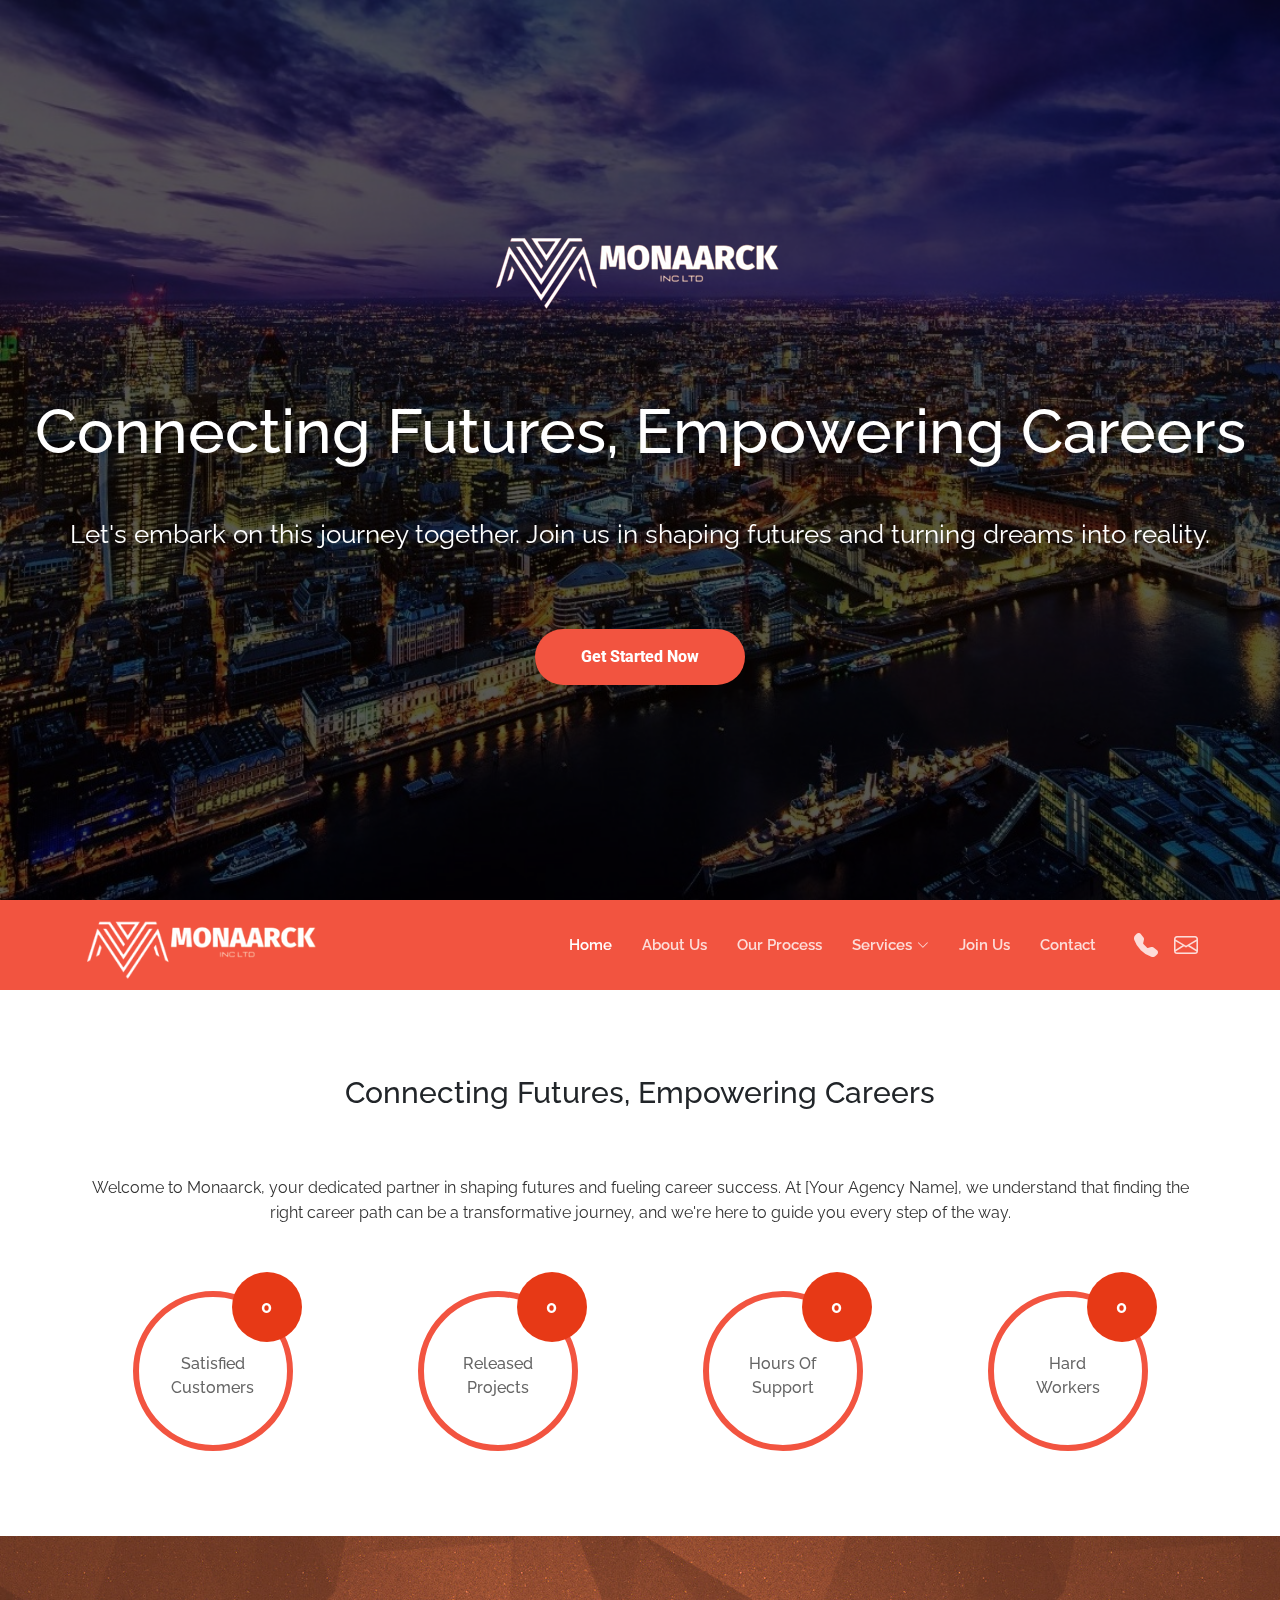
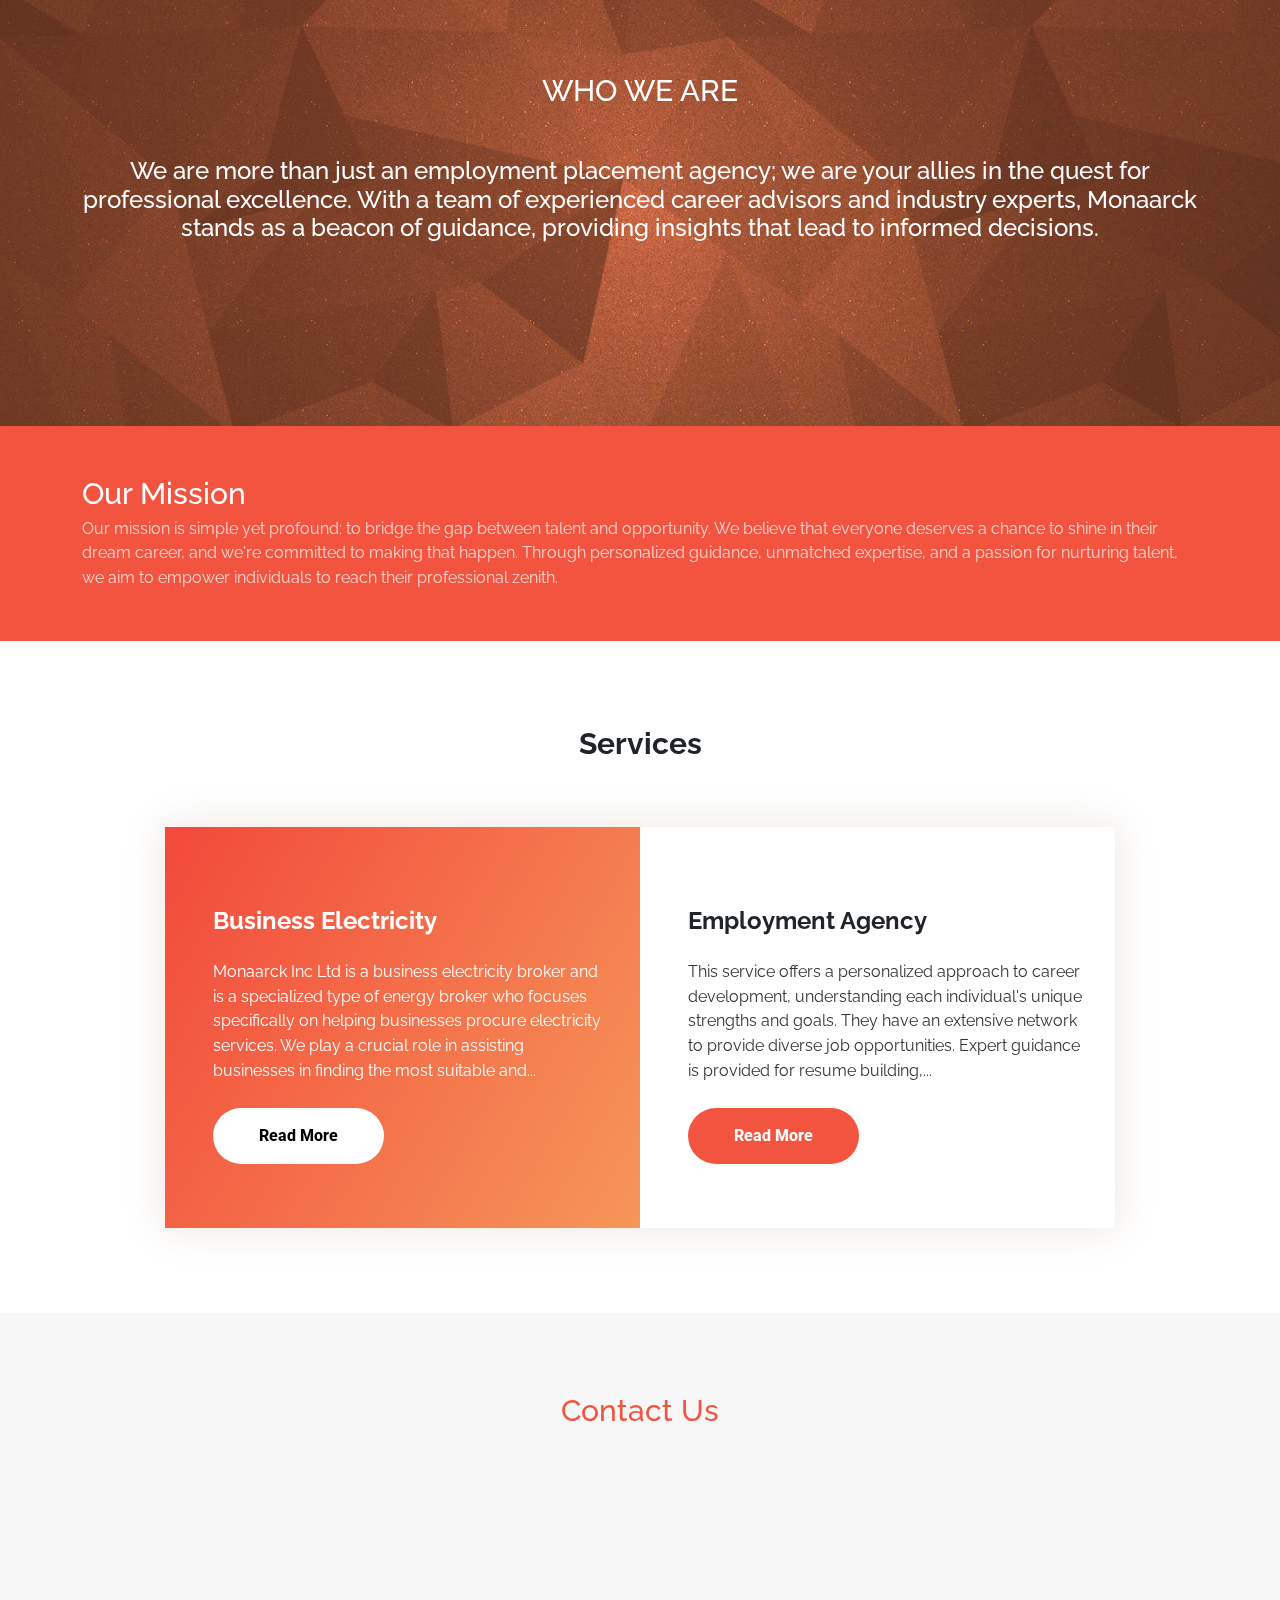
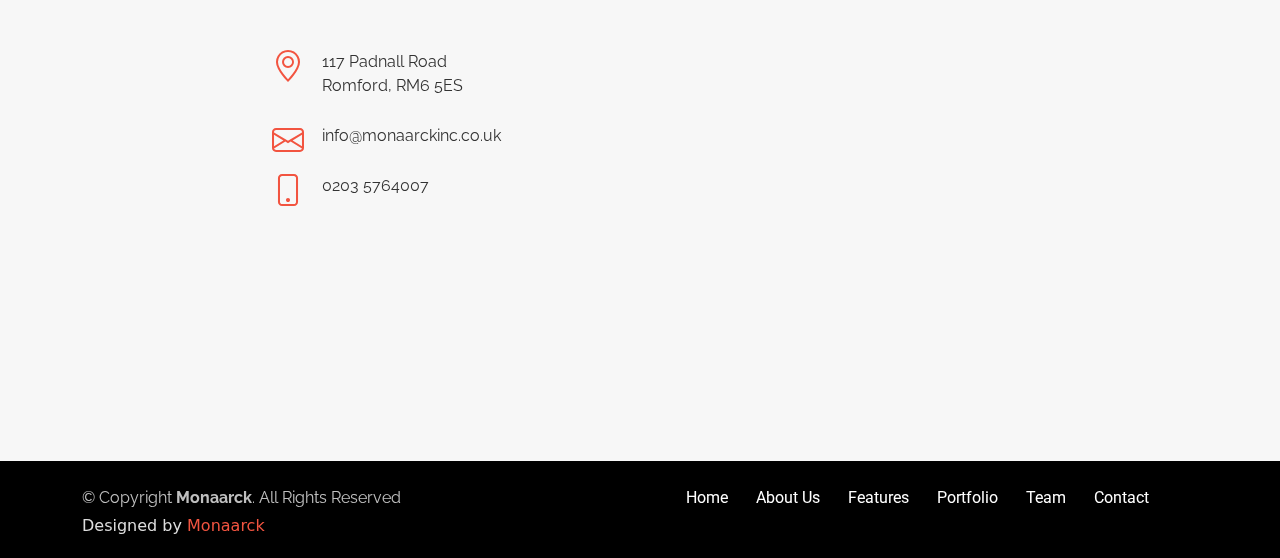
==== index.html @ 985edc32 "header and inner page changes" ====
<!DOCTYPE html>
<html lang="en">

<head>
  <meta charset="utf-8">
  <meta content="width=device-width, initial-scale=1.0" name="viewport">

  <title>Monaarck</title>
  <meta content="" name="description">
  <meta content="" name="keywords">

  <!-- Facebook Opengraph integration: https://developers.facebook.com/docs/sharing/opengraph -->
  <meta property="og:title" content="">
  <meta property="og:image" content="">
  <meta property="og:url" content="">
  <meta property="og:site_name" content="">
  <meta property="og:description" content="">

  <!-- Twitter Cards integration: https://dev.twitter.com/cards/  -->
  <meta name="twitter:card" content="summary">
  <meta name="twitter:site" content="">
  <meta name="twitter:title" content="">
  <meta name="twitter:description" content="">
  <meta name="twitter:image" content="">

  <!-- Favicons -->
  <link href="assets/img/favicon.png" rel="icon">
  <link href="assets/img/apple-touch-icon.png" rel="apple-touch-icon">

  <!-- Google Fonts -->
  <link href="https://fonts.googleapis.com/css?family=Raleway:400,500,700|Roboto:400,900" rel="stylesheet">

  <!-- Vendor CSS Files -->
  <link href="assets/vendor/bootstrap/css/bootstrap.min.css" rel="stylesheet">
  <link href="assets/vendor/bootstrap-icons/bootstrap-icons.css" rel="stylesheet">
  <link href="assets/vendor/glightbox/css/glightbox.min.css" rel="stylesheet">

  <!-- Template Main CSS File -->
  <link href="assets/css/style.css" rel="stylesheet">

  <!-- =======================================================
  * Template Name: Bell
  * Updated: Jul 27 2023 with Bootstrap v5.3.1
  * Template URL: https://bootstrapmade.com/bell-free-bootstrap-4-template/
  * Author: BootstrapMade.com
  * License: https://bootstrapmade.com/license/
  ======================================================== -->
</head>

<body>

  <!-- ======= Hero Section ======= -->
  <section id="hero" class="hero">
    <div class="container text-center">
      <div class="row">
        <div class="col-md-12">
          <a class="hero-brand" href="index.html" title="Home"><img alt="Bell Logo" src="assets/img/logo-transparent.png"></a>
        </div>
      </div>

      <div class="col-md-12">
        <h1>
          Connecting Futures, Empowering Careers
        </h1>

        <p class="tagline">
          Let's embark on this journey together. Join us in shaping futures and turning dreams into reality.
        </p>
        <a class="btn btn-full scrollto" href="#about">Get Started Now</a>
      </div>
    </div>

  </section><!-- End Hero -->

  <!-- ======= Header ======= -->
  <header id="header" class="d-flex align-items-center">
    <div class="container d-flex align-items-center">

      <div id="logo" class="me-auto">
        <a href="index.html"><img src="assets/img/logo-transparent.png" alt=""></a>
        <!-- Uncomment below if you prefer to use a text image -->
        <!--<h1><a href="#hero">Bell</a></h1>-->
      </div>

      <nav id="navbar" class="navbar order-last order-lg-0">
        <ul>
          <li><a class="nav-link scrollto active" href="#hero">Home</a></li>
          <li><a class="nav-link scrollto" href="#about">About Us</a></li>
          <li><a class="nav-link scrollto" href="#features">Our Process</a></li>
          <li class="dropdown"><a href="#services" class="nav-link scrollto "><span>Services</span> <i class="bi bi-chevron-down"></i></a>
            <ul>
              <li><a href="#">Business Electricity</a></li>
              <li><a href="#">Employment Agency</a></li>
            </ul>
          </li>
          <li><a class="nav-link scrollto " href="#portfolio">Join Us</a></li>
          <!-- <li><a class="nav-link scrollto" href="#team">Team</a></li> -->
          <li><a class="nav-link scrollto" href="#contact">Contact</a></li>
        </ul>
        <i class="bi bi-list mobile-nav-toggle"></i>
      </nav><!-- .navbar -->

      <div class="header-social-links d-flex align-items-center">
        <a href="tel:02035764007" class="phone me-2"><i class="bi bi-telephone-fill"></i></a>
        <a href="mailto:info@monaarckinc.co.uk" class="email"><i class="bi bi-envelope"></i></a>
      </div>
    </div>
  </header><!-- End Header -->

  <main id="main">

    <!-- ======= About Section ======= -->
    <section class="about" id="about">

      <div class="container text-center">
        <h2>
          Connecting Futures, Empowering Careers
        </h2>

        <p>
          Welcome to Monaarck, your dedicated partner in shaping futures and fueling career success. At [Your Agency Name], we understand that finding the right career path can be a transformative journey, and we're here to guide you every step of the way.
        </p>

        <div class="row stats-row">
          <div class="stats-col text-center col-md-3 col-sm-6">
            <div class="circle">
              <span data-purecounter-start="0" data-purecounter-end="232" data-purecounter-duration="1" class="purecounter stats-no"></span>
              Satisfied Customers
            </div>
          </div>

          <div class="stats-col text-center col-md-3 col-sm-6">
            <div class="circle">
              <span data-purecounter-start="0" data-purecounter-end="79" data-purecounter-duration="1" class="purecounter stats-no"></span>
              Released Projects
            </div>
          </div>

          <div class="stats-col text-center col-md-3 col-sm-6">
            <div class="circle">
              <span data-purecounter-start="0" data-purecounter-end="1463" data-purecounter-duration="1" class="purecounter stats-no"></span>
              Hours Of Support
            </div>
          </div>

          <div class="stats-col text-center col-md-3 col-sm-6">
            <div class="circle">
              <span data-purecounter-start="0" data-purecounter-end="68" data-purecounter-duration="1" class="purecounter stats-no"></span>
              Hard Workers
            </div>
          </div>
        </div>
      </div>

    </section><!-- End About Section -->

    <!-- ======= Welcome Section ======= -->
    <section class="welcome text-center d-flex align-items-center">
      <div class="container">
        <div class="row">
          <div class="col-23">
            <h2>Who We Are</h2>
            <p class="m-5">
              <h3>We are more than just an employment placement agency; we are your allies in the quest for professional excellence. With a team of experienced career advisors and industry experts, Monaarck stands as a beacon of guidance, providing insights that lead to informed decisions.</h3>
            </p>
            <!-- <img alt="Bell - A perfect theme" class="gadgets-img hidden-md-down" src="assets/img/gadgets.png"> -->
          </div>
        </div>
      </div>
    </section><!-- End Welcome Section -->



    <!-- ======= Call to Action Section ======= -->
    <section class="cta">
      <div class="container">
        <div class="row">
          <div class="col-lg-12 col-sm-12 text-lg-start text-center">
            <h2>
              Our Mission
            </h2>

            <p>
              Our mission is simple yet profound: to bridge the gap between talent and opportunity. We believe that everyone deserves a chance to shine in their dream career, and we're committed to making that happen. Through personalized guidance, unmatched expertise, and a passion for nurturing talent, we aim to empower individuals to reach their professional zenith.
            </p>
          </div>

          <!-- <div class="col-lg-3 col-sm-12 text-lg-right text-center">
            <a class="btn btn-ghost" href="#">Buy This Template</a>
          </div> -->
        </div>
      </div>
    </section><!-- End Call to Action Section -->

    <!-- ======= Portfolio Section ======= -->
    <!--section class="portfolio" id="portfolio">

      <div class="container text-center">
        <h2>
          Join Us in Shaping Futures
        </h2>

        <p>
          <h3>At Monaarck, we're not just passionate about finding jobs – we're devoted to transforming lives. Whether you're a fresh graduate, a seasoned professional looking for a change, or someone seeking to re-enter the workforce, we're here to pave the path to your success.</h3>
        </p>

        <p>
          Let's embark on this journey together. Join us in shaping futures and turning dreams into reality. Contact us today to take the first step towards a brighter, more fulfilling career.
        </p>
      </div>

      <div class="portfolio-grid d-none">
        <div class="row">
          <div class="col-lg-3 col-sm-6 col-xs-12">
            <div class="card card-block">
              <a href="assets/img/porf-1.jpg" class="portfolio-lightbox" data-gallery="portfolioGallery"><img alt="" src="assets/img/porf-1.jpg">
                <div class="portfolio-over">
                  <div>
                    <h3 class="card-title">
                      The Dude Rockin'
                    </h3>

                    <p class="card-text">
                      Lorem ipsum dolor sit amet, eu sed suas eruditi honestatis.
                    </p>
                  </div>
                </div>
              </a>
            </div>
          </div>

          <div class="col-lg-3 col-sm-6 col-xs-12">
            <div class="card card-block">
              <a href="assets/img/porf-2.jpg" class="portfolio-lightbox" data-gallery="portfolioGallery"><img alt="" src="assets/img/porf-2.jpg">
                <div class="portfolio-over">
                  <div>
                    <h3 class="card-title">
                      The Dude Rockin'
                    </h3>

                    <p class="card-text">
                      Lorem ipsum dolor sit amet, eu sed suas eruditi honestatis.
                    </p>
                  </div>
                </div>
              </a>
            </div>
          </div>

          <div class="col-lg-3 col-sm-6 col-xs-12">
            <div class="card card-block">
              <a href="assets/img/porf-3.jpg" class="portfolio-lightbox" data-gallery="portfolioGallery"><img alt="" src="assets/img/porf-3.jpg">
                <div class="portfolio-over">
                  <div>
                    <h3 class="card-title">
                      The Dude Rockin'
                    </h3>

                    <p class="card-text">
                      Lorem ipsum dolor sit amet, eu sed suas eruditi honestatis.
                    </p>
                  </div>
                </div>
              </a>
            </div>
          </div>

          <div class="col-lg-3 col-sm-6 col-xs-12">
            <div class="card card-block">
              <a href="assets/img/porf-4.jpg" class="portfolio-lightbox" data-gallery="portfolioGallery"><img alt="" src="assets/img/porf-4.jpg">
                <div class="portfolio-over">
                  <div>
                    <h3 class="card-title">
                      The Dude Rockin'
                    </h3>

                    <p class="card-text">
                      Lorem ipsum dolor sit amet, eu sed suas eruditi honestatis.
                    </p>
                  </div>
                </div>
              </a>
            </div>
          </div>
        </div>

        <div class="row">
          <div class="col-lg-3 col-sm-6 col-xs-12">
            <div class="card card-block">
              <a href="assets/img/porf-5.jpg" class="portfolio-lightbox" data-gallery="portfolioGallery"><img alt="" src="assets/img/porf-5.jpg">
                <div class="portfolio-over">
                  <div>
                    <h3 class="card-title">
                      The Dude Rockin'
                    </h3>

                    <p class="card-text">
                      Lorem ipsum dolor sit amet, eu sed suas eruditi honestatis.
                    </p>
                  </div>
                </div>
              </a>
            </div>
          </div>

          <div class="col-lg-3 col-sm-6 col-xs-12">
            <div class="card card-block">
              <a href="assets/img/porf-6.jpg" class="portfolio-lightbox" data-gallery="portfolioGallery"><img alt="" src="assets/img/porf-6.jpg">
                <div class="portfolio-over">
                  <div>
                    <h3 class="card-title">
                      The Dude Rockin'
                    </h3>

                    <p class="card-text">
                      Lorem ipsum dolor sit amet, eu sed suas eruditi honestatis.
                    </p>
                  </div>
                </div>
              </a>
            </div>
          </div>

          <div class="col-lg-3 col-sm-6 col-xs-12">
            <div class="card card-block">
              <a href="assets/img/porf-7.jpg" class="portfolio-lightbox" data-gallery="portfolioGallery"><img alt="" src="assets/img/porf-7.jpg">
                <div class="portfolio-over">
                  <div>
                    <h3 class="card-title">
                      The Dude Rockin'
                    </h3>

                    <p class="card-text">
                      Lorem ipsum dolor sit amet, eu sed suas eruditi honestatis.
                    </p>
                  </div>
                </div>
              </a>
            </div>
          </div>

          <div class="col-lg-3 col-sm-6 col-xs-12">
            <div class="card card-block">
              <a href="assets/img/porf-8.jpg" class="portfolio-lightbox" data-gallery="portfolioGallery"><img alt="" src="assets/img/porf-8.jpg">
                <div class="portfolio-over">
                  <div>
                    <h3 class="card-title">
                      The Dude Rockin'
                    </h3>

                    <p class="card-text">
                      Lorem ipsum dolor sit amet, eu sed suas eruditi honestatis.
                    </p>
                  </div>
                </div>
              </a>
            </div>
          </div>
        </div>
      </div>
    </section--><!-- End Portfolio Section -->

    <!-- ======= Team Section ======= -->
    <section class="team d-none" id="team">
      <div class="container">
        <h2 class="text-center">
          Meet our team
        </h2>

        <div class="row">
          <div class="col-sm-3 col-xs-6">
            <div class="card card-block">
              <a href="#"><img alt="" class="team-img" src="assets/img/team-1.jpg">
                <div class="card-title-wrap">
                  <span class="card-title">Sergio Fez</span> <span class="card-text">Art Director</span>
                </div>

                <div class="team-over">
                  <h4 class="hidden-md-down">
                    Connect with me
                  </h4>

                  <nav class="social-nav">
                    <a href="#"><i class="bi bi-twitter"></i></a> <a href="#"><i class="bi bi-facebook"></i></a> <a href="#"><i class="bi bi-linkedin"></i></a> <a href="#"><i class="bi bi-envelope-fill"></i></a>
                  </nav>

                  <p>
                    Lorem ipsum dolor sit amet, eu sed suas eruditi honestatis.
                  </p>
                </div>
              </a>
            </div>
          </div>

          <div class="col-sm-3 col-xs-6">
            <div class="card card-block">
              <a href="#"><img alt="" class="team-img" src="assets/img/team-2.jpg">
                <div class="card-title-wrap">
                  <span class="card-title">Sergio Fez</span> <span class="card-text">Art Director</span>
                </div>

                <div class="team-over">
                  <h4 class="hidden-md-down">
                    Connect with me
                  </h4>

                  <nav class="social-nav">
                    <a href="#"><i class="bi bi-twitter"></i></a> <a href="#"><i class="bi bi-facebook"></i></a> <a href="#"><i class="bi bi-linkedin"></i></a> <a href="#"><i class="bi bi-envelope-fill"></i></a>
                  </nav>

                  <p>
                    Lorem ipsum dolor sit amet, eu sed suas eruditi honestatis.
                  </p>
                </div>
              </a>
            </div>
          </div>

          <div class="col-sm-3 col-xs-6">
            <div class="card card-block">
              <a href="#"><img alt="" class="team-img" src="assets/img/team-3.jpg">
                <div class="card-title-wrap">
                  <span class="card-title">Sergio Fez</span> <span class="card-text">Art Director</span>
                </div>

                <div class="team-over">
                  <h4 class="hidden-md-down">
                    Connect with me
                  </h4>

                  <nav class="social-nav">
                    <a href="#"><i class="bi bi-twitter"></i></a> <a href="#"><i class="bi bi-facebook"></i></a> <a href="#"><i class="bi bi-linkedin"></i></a> <a href="#"><i class="bi bi-envelope-fill"></i></a>
                  </nav>

                  <p>
                    Lorem ipsum dolor sit amet, eu sed suas eruditi honestatis.
                  </p>
                </div>
              </a>
            </div>
          </div>

          <div class="col-sm-3 col-xs-6">
            <div class="card card-block">
              <a href="#"><img alt="" class="team-img" src="assets/img/team-4.jpg">
                <div class="card-title-wrap">
                  <span class="card-title">Sergio Fez</span> <span class="card-text">Art Director</span>
                </div>

                <div class="team-over">
                  <h4 class="hidden-md-down">
                    Connect with me
                  </h4>

                  <nav class="social-nav">
                    <a href="#"><i class="bi bi-twitter"></i></a> <a href="#"><i class="bi bi-facebook"></i></a> <a href="#"><i class="bi bi-linkedin"></i></a> <a href="#"><i class="bi bi-envelope-fill"></i></a>
                  </nav>

                  <p>
                    Lorem ipsum dolor sit amet, eu sed suas eruditi honestatis.
                  </p>
                </div>
              </a>
            </div>
          </div>
        </div>
      </div>
    </section><!-- End Team Section -->

    <section class="services-sec" id="services">
      <div class="container">
        <div class="row">
          <div class="col-lg-12 text-center">
            <h2 style="font-weight: bold;">Services</h2>
          </div>
        </div>
        <div class="row justify-content-center">
          <div class="col-md-12 col-lg-10">
            <div class="row main-container">
              <div class="col-sm-12 col-md-6 p-0">
                <div class="service1container">
                  <h3 class="bold mb-4">Business Electricity</h3>
                  <div class="content-container mb-4">
                    <p>Monaarck Inc Ltd is a business electricity broker and is a specialized type of energy broker who focuses specifically on helping businesses procure electricity services. We play a crucial role in assisting businesses in finding the most suitable and...</p>
                  </div>
                  <a class="btn whver" href="./inner-page.html">Read More</a>
                </div>
                
              </div>
              <div class="col-sm-12 col-md-6 p-0">
                <div class="service2container">
                  <h3 class="bold mb-4">Employment Agency</h3>
                  <div class="content-container mb-4">
                    <p>This service offers a personalized approach to career development, understanding each individual's unique strengths and goals. They have an extensive network to provide diverse job opportunities. Expert guidance is provided for resume building,...</p>
                  </div>
                  <a class="btn" href="./inner-page.html">Read More</a>
                </div>
              </div>
            </div>
          </div>
        </div>
      </div>
    </section>

    <!-- ======= Contact Section ======= -->
    <section id="contact">
      <div class="container">
        <div class="row">
          <div class="col-md-12 text-center align-items-center">
            <h2 class="section-title">Contact Us</h2>
          </div>
        </div>

        <div class="row justify-content-center">
          <div class="col-lg-3 col-md-4 d-flex align-items-center">
            <div class="info">
              <div>
                <i class="bi bi-geo-alt"></i>
                <p>117 Padnall Road<br>Romford, RM6 5ES</p>
              </div>

              <div>
                <i class="bi bi-envelope"></i>
                <p>info@monaarckinc.co.uk</p>
              </div>

              <div>
                <i class="bi bi-phone"></i>
                <p>0203 5764007</p>
              </div>

            </div>
          </div>

          <div class="col-lg-5 col-md-8">
            <iframe class="map-for-web" src="https://www.google.com/maps/embed?pb=!1m18!1m12!1m3!1d2479.2103777583047!2d0.13038447717372942!3d51.58270757183047!2m3!1f0!2f0!3f0!3m2!1i1024!2i768!4f13.1!3m3!1m2!1s0x47d8a4668ef97df5%3A0xcb1896a830e3dd44!2s117%20Padnall%20Rd%2C%20Dagenham%2C%20Romford%20RM6%205ES%2C%20UK!5e0!3m2!1sen!2sin!4v1699039151234!5m2!1sen!2sin" style="border:0;" allowfullscreen="" loading="lazy" referrerpolicy="no-referrer-when-downgrade"></iframe>
          </div>

        </div>
      </div>
    </section><!-- End Contact Section -->

  </main><!-- End #main -->

  <!-- ======= Footer ======= -->
  <footer class="site-footer">
    <div class="bottom">
      <div class="container">
        <div class="row">

          <div class="col-lg-6 col-xs-12 text-lg-start text-center">
            <p class="copyright-text">
              &copy; Copyright <strong>Monaarck</strong>. All Rights Reserved
            </p>
            <div class="credits">
              <!--
              All the links in the footer should remain intact.
              You can delete the links only if you purchased the pro version.
              Licensing information: https://bootstrapmade.com/license/
              Purchase the pro version with working PHP/AJAX contact form: https://bootstrapmade.com/buy/?theme=Bell
            -->
              Designed by <a href="http://monaarckinc.co.uk/">Monaarck</a>
            </div>
          </div>

          <div class="col-lg-6 col-xs-12 text-lg-right text-center">
            <ul class="list-inline">
              <li class="list-inline-item">
                <a href="index.html">Home</a>
              </li>

              <li class="list-inline-item">
                <a href="#about">About Us</a>
              </li>

              <li class="list-inline-item">
                <a href="#features">Features</a>
              </li>

              <li class="list-inline-item">
                <a href="#portfolio">Portfolio</a>
              </li>

              <li class="list-inline-item">
                <a href="#team">Team</a>
              </li>

              <li class="list-inline-item">
                <a href="#contact">Contact</a>
              </li>
            </ul>
          </div>

        </div>
      </div>
    </div>
  </footer><!-- End Footer -->

  <a href="#" class="back-to-top d-flex align-items-center justify-content-center"><i class="bi bi-arrow-up-short"></i></a>

  <!-- Vendor JS Files -->
  <script src="assets/vendor/purecounter/purecounter_vanilla.js"></script>
  <script src="assets/vendor/bootstrap/js/bootstrap.bundle.min.js"></script>
  <script src="assets/vendor/glightbox/js/glightbox.min.js"></script>
  <script src="assets/vendor/php-email-form/validate.js"></script>

  <!-- Template Main JS File -->
  <script src="assets/js/main.js"></script>

</body>

</html>
---- assets/css/style.css ----
/**
* Template Name: Bell
* Updated: Jul 27 2023 with Bootstrap v5.3.1
* Template URL: https://bootstrapmade.com/bell-free-bootstrap-4-template/
* Author: BootstrapMade.com
* License: https://bootstrapmade.com/license/
*/
:root {
  --theme-color: #f25440;
  --theme-color-dark: #e73916;
  --theme-white: #fff;
}

h1,
h2,
h3,
h4,
h5,
h6 {
  font-family: "Raleway", Helvetica, Arial, sans-serif;
}

p {
  line-height: 1.55;
  color: #333;
  font-size: 400;
  font-family: "Raleway", Helvetica, Arial, sans-serif;
}

h1 {
  font-size: 62px;
}

h2 {
  font-size: 30px;
  margin-bottom: 65px;
}

h3 {
  font-size: 24px;
}

h4 {
  font-size: 18px;
}

/*--------------------------------------------------------------
# General
--------------------------------------------------------------*/
a {
  transition: 0.5s;
  text-decoration: none;
  color: var(--theme-color);
}

a:hover {
  color: #23c2e1;
}

/*--------------------------------------------------------------
# Back to top button
--------------------------------------------------------------*/
.back-to-top {
  position: fixed;
  visibility: hidden;
  opacity: 0;
  right: 15px;
  bottom: 15px;
  z-index: 996;
  background: var(--theme-color);
  width: 40px;
  height: 40px;
  border-radius: 50px;
  transition: all 0.4s;
}

.back-to-top i {
  font-size: 28px;
  color: var(--theme-white);
  line-height: 0;
}

.back-to-top:hover {
  background: #1ebddc;
  color: var(--theme-white);
}

.back-to-top.active {
  visibility: visible;
  opacity: 1;
}

/* ==================================================
  Elements
  ================================================== */
.btn {
  background-color: var(--theme-color);
  font-family: "Roboto", Helvetica, Arial, sans-serif;
  font-weight: 800;
  color: var(--theme-white);
  padding: 15px 45px;
  border-radius: 50px;
}

.btn:hover {
  background-color: var(--theme-color-dark);
  color: var(--theme-white);
}

.btn:focus {
  color: var(--theme-white);
}

.btn-ghost {
  border: 3px solid var(--theme-white);
  background-color: transparent;
}

.btn-ghost:hover {
  background-color: var(--theme-white);
  color: var(--theme-color);
}

section {
  padding: 85px 0;
}

.card {
  position: relative;
  padding: 0;
  border: 0;
  border-radius: 0;
  margin: 0;
  overflow: hidden;
}

a:hover {
  text-decoration: none !important;
}

/*--------------------------------------------------------------
# Header
--------------------------------------------------------------*/
#header {
  background: var(--theme-color);
  height: 90px;
}

#header #logo h1 {
  font-size: 32px;
  margin: 0;
  line-height: 0;
  font-family: "Raleway", Helvetica, Arial, sans-serif;
  font-weight: 700;
  letter-spacing: 3px;
  text-transform: uppercase;
}

#header #logo h1 a,
#header #logo h1 a:hover {
  color: var(--theme-white);
}

#header #logo img {
  padding: 0;
  margin: 0;
  max-height: 85px;
}

.scrolled-offset {
  margin-top: 70px;
}

/*--------------------------------------------------------------
# Header Social Links
--------------------------------------------------------------*/
.header-social-links {
  margin: 0 0 0 30px;
}

.header-social-links a {
  color: rgba(255, 255, 255, 0.8);
  padding-left: 8px;
  display: inline-block;
  line-height: 0px;
  transition: 0.3s;
}

.header-social-links a i {
  line-height: 0;
  font-size: 24px;
}

.header-social-links a:hover {
  color: var(--theme-white);
}

@media (max-width: 768px) {
  .header-social-links {
    margin: 0 15px 0 0;
  }
}
/*--------------------------------------------------------------
# Navigation Menu
--------------------------------------------------------------*/
/**
* Desktop Navigation 
*/
.navbar {
  padding: 0;
}

.navbar ul {
  margin: 0;
  padding: 0;
  display: flex;
  list-style: none;
  align-items: center;
}

.navbar li {
  position: relative;
}

.navbar a,
.navbar a:focus {
  display: flex;
  align-items: center;
  justify-content: space-between;
  padding: 10px 0 10px 30px;
  font-family: "Raleway", Helvetica, Arial, sans-serif;
  font-size: 15px;
  font-weight: 600;
  color: rgba(255, 255, 255, 0.8);
  white-space: nowrap;
  transition: 0.3s;
}

.navbar a i,
.navbar a:focus i {
  font-size: 12px;
  line-height: 0;
  margin-left: 5px;
}

.navbar a:hover,
.navbar .active,
.navbar .active:focus,
.navbar li:hover > a {
  color: var(--theme-white);
}

.navbar .dropdown ul {
  display: block;
  position: absolute;
  left: 30px;
  top: calc(100% + 30px);
  margin: 0;
  padding: 10px 0;
  z-index: 99;
  opacity: 0;
  visibility: hidden;
  background: var(--theme-white);
  box-shadow: 0px 0px 30px rgba(127, 137, 161, 0.25);
  transition: 0.3s;
  border-radius: 4px;
}

.navbar .dropdown ul li {
  min-width: 200px;
}

.navbar .dropdown ul a {
  padding: 10px 20px;
  color: #555;
}

.navbar .dropdown ul a i {
  font-size: 12px;
}

.navbar .dropdown ul a:hover,
.navbar .dropdown ul .active:hover,
.navbar .dropdown ul li:hover > a {
  color: var(--theme-color);
}

.navbar .dropdown:hover > ul {
  opacity: 1;
  top: 100%;
  visibility: visible;
}

.navbar .dropdown .dropdown ul {
  top: 0;
  left: calc(100% - 30px);
  visibility: hidden;
}

.navbar .dropdown .dropdown:hover > ul {
  opacity: 1;
  top: 0;
  left: 100%;
  visibility: visible;
}

section.points-content {
  position: relative;
  overflow: hidden;
  padding: 1rem 0;
}
section.points-content .content-card {
  padding: 1rem 2rem 0;
  background: rgba(255, 255, 255, 0.431372549);
  box-shadow: 0px 0px 13px 0px rgba(6, 0, 53, 0.0784313725);
  margin-bottom: 2rem;
  -webkit-backdrop-filter: blur(1px);
  backdrop-filter: blur(1px);
  font-size: 1.3rem;
  border-radius: 0.5rem;
  align-items: center;
}
section.points-content .content-card .count-div {
  padding: 1rem;
  display: flex;
  align-items: center;
  font-size: 9rem;
  font-weight: 900;
  margin-right: 2rem;
}
section.points-content .content-card .count-div span {
  overflow: hidden;
  line-height: normal;
  display: flex;
  align-items: start;
  background: linear-gradient(120deg, #f2493b, #f69659);
  -webkit-background-clip: text;
  -webkit-text-fill-color: transparent;
  margin-top: -2rem;
}
section.points-content .content-card h3 {
  font-size: 2rem;
  font-weight: 500;
}

section.inner-banner {
  position: relative;
  overflow: hidden;
  background: linear-gradient(120deg, #f2493b, #f69659);
  height: 22rem;
  display: flex;
  align-items: center;
}
section.inner-banner .img-container {
  position: absolute;
  left: 0;
  right: 0;
  top: 0;
  bottom: 0;
  display: flex;
  justify-content: center;
  align-items: center;
  mix-blend-mode: multiply;
  opacity: 30%;
  z-index: 0;
}
section.inner-banner .img-container img {
  width: 100%;
  height: 100%;
  -o-object-fit: cover;
     object-fit: cover;
}
section.inner-banner .container {
  position: relative;
  z-index: 1;
}
section.inner-banner h1 {
  font-weight: bold;
}
section.inner-banner section.breadcrumbs {
  background: transparent;
  display: flex;
  justify-content: center;
  align-items: center;
  color: var(--theme-white);
}
section.inner-banner section.breadcrumbs li:before {
  color: var(--theme-white);
}
section.inner-banner section.breadcrumbs ol {
  align-items: center;
}
section.inner-banner section.breadcrumbs a {
  font-weight: bold;
  color: var(--theme-white);
  border: 1px solid;
  border-radius: 4rem;
  padding: 2px 22px 3px 22px;
  display: inline-flex;
  align-items: center;
}

/* ---------------Services Section Starts------------------------ */
.service1container,
.service2container {
  padding: 5rem 2rem 4rem 3rem;
  background: linear-gradient(120deg, #f2493b, #f69659);
  position: relative;
  overflow: hidden;
}

.service1container * {
  position: relative;
  z-index: 2;
}

.service1container:after {
  content: "";
  position: absolute;
  left: 0;
  right: 0;
  top: 0;
  bottom: 0;
  background: url("../img/service1img.jpg");
  z-index: 0;
  background-size: contain;
  mix-blend-mode: multiply;
  background-attachment: fixed;
  opacity: 30%;
}

.service1container p {
  color: var(--theme-white);
}

.service1container h3 {
  font-weight: bold;
  color: var(--theme-white);
}

.service2container {
  background: var(--theme-white);
}

.service2container h3 {
  font-weight: bold;
}

.services-sec .main-container {
  box-shadow: 0px 0px 38px 0px rgba(152, 103, 72, 0.1803921569);
}

a.btn.whver {
  background: var(--theme-white);
  color: #000;
}

a.btn.whver:hover,
a.btn.whver:active {
  background: transparent;
  color: var(--theme-white);
  border-color: var(--theme-white);
}

/* ---------------Services Section Ends------------------------ */
@media (max-width: 1366px) {
  .navbar .dropdown .dropdown ul {
    left: -90%;
  }
  .navbar .dropdown .dropdown:hover > ul {
    left: -100%;
  }
}
/**
* Mobile Navigation 
*/
.mobile-nav-toggle {
  color: var(--theme-white);
  font-size: 28px;
  cursor: pointer;
  display: none;
  line-height: 0;
  transition: 0.5s;
}

@media (max-width: 991px) {
  .mobile-nav-toggle {
    display: block;
  }
  .navbar ul {
    display: none;
  }
}
.navbar-mobile {
  position: fixed;
  overflow: hidden;
  top: 0;
  right: 0;
  left: 0;
  bottom: 0;
  background: rgba(34, 34, 34, 0.9);
  transition: 0.3s;
  z-index: 999;
}

.navbar-mobile .mobile-nav-toggle {
  position: absolute;
  top: 15px;
  right: 15px;
}

.navbar-mobile ul {
  display: block;
  position: absolute;
  top: 55px;
  right: 15px;
  bottom: 15px;
  left: 15px;
  padding: 10px 0;
  border-radius: 8px;
  background-color: var(--theme-white);
  overflow-y: auto;
  transition: 0.3s;
}

.navbar-mobile a,
.navbar-mobile a:focus {
  padding: 10px 20px;
  font-size: 15px;
  color: #555;
}

.navbar-mobile a:hover,
.navbar-mobile .active,
.navbar-mobile li:hover > a {
  color: var(--theme-color);
}

.navbar-mobile .getstarted,
.navbar-mobile .getstarted:focus {
  margin: 15px;
}

.navbar-mobile .dropdown ul {
  position: static;
  display: none;
  margin: 10px 20px;
  padding: 10px 0;
  z-index: 99;
  opacity: 1;
  visibility: visible;
  background: var(--theme-white);
  box-shadow: 0px 0px 30px rgba(127, 137, 161, 0.25);
}

.navbar-mobile .dropdown ul li {
  min-width: 200px;
}

.navbar-mobile .dropdown ul a {
  padding: 10px 20px;
}

.navbar-mobile .dropdown ul a i {
  font-size: 12px;
}

.navbar-mobile .dropdown ul a:hover,
.navbar-mobile .dropdown ul .active:hover,
.navbar-mobile .dropdown ul li:hover > a {
  color: var(--theme-color);
}

.navbar-mobile .dropdown > .dropdown-active {
  display: block;
}

/*--------------------------------------------------------------
# Hero Section
--------------------------------------------------------------*/
.hero {
  display: table;
  position: relative;
  background-image: url(../img/cover.jpg);
  background-size: cover;
  padding: 150px 0;
  color: var(--theme-white);
  width: 100%;
  height: 100vh;
  background-attachment: fixed;
}

.hero:after {
  content: "";
  z-index: 0;
  position: absolute;
  background: rgba(0, 0, 0, 0.65);
  width: 100%;
  height: 100%;
  left: 0;
  top: 0;
}

.hero .container {
  position: relative;
  z-index: 1;
  text-align: center;
  display: table-cell;
  vertical-align: middle;
  width: 100%;
}

.hero-brand {
  margin-bottom: 75px;
  display: inline-block;
}

.hero-brand:hover {
  opacity: 0.75;
}

.tagline {
  font-family: "Raleway", Helvetica, Arial, sans-serif;
  font-size: 26px;
  margin: 45px 0 75px 0;
  color: var(--theme-white);
}

/*--------------------------------------------------------------
# Stats
--------------------------------------------------------------*/
.stats-row {
  margin-top: 65px;
}

.stats-col .circle {
  display: inline-block;
  width: 160px;
  height: 160px;
  font-family: "Raleway", Helvetica, Arial, sans-serif;
  font-weight: 500;
  color: #666;
  border: 6px solid var(--theme-color);
  border-radius: 50%;
  padding: 55px 25px 0 25px;
  position: relative;
}

.stats-col .circle .stats-no {
  color: var(--theme-white);
  width: 70px;
  height: 70px;
  line-height: 70px;
  top: -25px;
  right: -15px;
  font-family: "Raleway", Helvetica, Arial, sans-serif;
  font-size: 18px;
  background-color: var(--theme-color-dark);
  position: absolute;
  border-radius: 50%;
  font-weight: 700;
}

/*--------------------------------------------------------------
# Breadcrumbs
--------------------------------------------------------------*/
.breadcrumbs {
  padding: 20px 0;
  background-color: #fafafa;
  min-height: 40px;
}

.breadcrumbs h2 {
  font-size: 24px;
  font-weight: 300;
  margin: 0;
}

@media (max-width: 992px) {
  .breadcrumbs h2 {
    margin: 0 0 10px 0;
  }
}
.breadcrumbs ol {
  display: flex;
  flex-wrap: wrap;
  list-style: none;
  padding: 0;
  margin: 0;
  font-size: 14px;
}

.breadcrumbs ol li + li {
  padding-left: 10px;
}

.breadcrumbs ol li + li::before {
  display: inline-block;
  padding-right: 10px;
  color: #6c757d;
  content: "/";
}

@media (max-width: 768px) {
  .breadcrumbs .d-flex {
    display: block !important;
  }
  .breadcrumbs ol {
    display: block;
  }
  .breadcrumbs ol li {
    display: inline-block;
  }
}
/* ==================================================
  Welcome Styling
  ================================================== */
.welcome {
  color: var(--theme-white);
  height: 490px;
  overflow: hidden;
  padding-top: 85px;
  background: url("../img/parallax-bg.jpg") center top no-repeat;
  filter: hue-rotate(185deg);
  background-size: cover;
}

.welcome h2 {
  text-transform: uppercase;
  margin-bottom: 15px;
}

.welcome p {
  color: var(--theme-white);
  margin-bottom: 45px;
}

/* ==================================================
  Features Styling
  ================================================== */
.features {
  padding-bottom: 45px;
}

.features h2 {
  color: var(--theme-color);
}

.feature-col {
  display: table;
  padding-bottom: 45px;
}

.feature-col > div > div {
  display: table-cell;
  vertical-align: middle;
}

.feature-col > div > div:last-child {
  padding-left: 20px;
}

.feature-col .feature-icon {
  width: 70px;
  height: 70px;
  margin-bottom: 15px;
  background: var(--theme-color);
  color: var(--theme-white);
  font-size: 24px;
  text-align: center;
  border-radius: 50%;
  display: inline-flex;
  align-items: center;
  justify-content: center;
  line-height: 0;
}

.feature-col h3 {
  color: var(--theme-color);
}

.feature-col p {
  font-family: "Roboto", Helvetica, Arial, sans-serif;
  font-size: 14px;
  color: #999;
}

/* ==================================================
  Call-to-action Styling
  ================================================== */
.cta {
  background-color: var(--theme-color);
  padding: 50px 0;
}

.cta h2 {
  margin-bottom: 5px;
}

.cta h2,
.cta p {
  color: var(--theme-white);
}

.cta p {
  margin-bottom: 0;
  opacity: 0.75;
}

.cta .btn-ghost {
  position: relative;
  top: 13px;
}

/* ==================================================
  Portfolio Styling
  ================================================== */
.portfolio {
  background-color: #edf6ff;
  padding-bottom: 0;
}

.portfolio h2 {
  color: var(--theme-color);
  margin-bottom: 25px;
}

.portfolio-grid {
  margin-top: 65px;
}

.portfolio-grid .row {
  margin: 0;
}

.portfolio-grid .row > div {
  padding: 0;
}

.portfolio-grid .row > div .card img {
  width: 100%;
}

.portfolio-grid .row > div .card .portfolio-over {
  position: absolute;
  display: table-cell;
  vertical-align: middle;
  width: 100%;
  height: 100%;
  background: rgba(0, 0, 0, 0.8);
  top: 0;
  left: 0;
  text-align: center;
  opacity: 0;
  visibility: hidden;
  transition: all 0.3s ease;
}

.portfolio-grid .row > div .card .portfolio-over > div {
  position: relative;
  top: 50%;
  transform: translateY(-50%);
}

.portfolio-grid .row > div .card .portfolio-over .card-title {
  color: var(--theme-white);
  font-size: 30px;
}

.portfolio-grid .row > div .card .portfolio-over .card-text {
  color: var(--theme-white);
  opacity: 0.75;
  padding: 0 45px;
}

.portfolio-grid .row > div .card:hover .portfolio-over {
  opacity: 1;
  visibility: visible;
}

/* ==================================================
  Team Styling
  ================================================== */
.team h2 {
  color: var(--theme-color);
}

.team .col-sm-3 {
  padding: 0;
}

.team .card > a {
  display: block;
}

.team .card img {
  width: 100%;
}

.team .card h4 {
  color: var(--theme-white);
  text-transform: uppercase;
}

.team .card p {
  font-size: 11px;
  color: var(--theme-white);
  opacity: 0.75;
  margin: 0;
  padding: 0 35px;
}

.team .card .social-nav {
  margin-bottom: 45px;
}

.team .card .social-nav a {
  color: var(--theme-white);
  font-size: 16px;
  margin: 0 4px;
}

.team .card .social-nav a:hover {
  opacity: 0.75;
}

.team .card:hover .team-over {
  opacity: 1;
  visibility: visible;
}

.team .card:hover .card-title-wrap {
  background-color: var(--theme-color);
}

.team .card:hover .card-title-wrap .card-title,
.team .card:hover .card-title-wrap .card-text {
  color: var(--theme-white);
}

.team .team-over {
  padding-top: 45px;
  position: absolute;
  width: 100%;
  height: 100%;
  background: rgba(0, 0, 0, 0.8);
  top: 0;
  left: 0;
  text-align: center;
  opacity: 0;
  visibility: hidden;
  transition: all 0.3s ease;
}

.team .card-title-wrap {
  padding: 15px 25px;
  position: relative;
  z-index: 9;
  background-color: var(--theme-white);
}

.team .card-title-wrap .card-title,
.team .card-title-wrap .card-text {
  font-family: "Raleway", Helvetica, Arial, sans-serif;
  display: block;
  margin: 0;
}

.team .card-title-wrap .card-title {
  font-size: 24px;
  color: #333;
}

.team .card-title-wrap .card-text {
  font-size: 18px;
  color: #999;
}

/* ==================================================
  Contact Section
  ================================================== */
#contact {
  background: #f7f7f7;
  padding: 80px 0;
}

#contact iframe.map-for-web {
  height: 30rem;
  width: 100%;
}

#contact h2 {
  font-family: "Raleway", Helvetica, Arial, sans-serif;
  color: var(--theme-color);
}

#contact .info i {
  font-size: 32px;
  color: var(--theme-color);
  float: left;
  line-height: 0;
}

#contact .info p {
  padding: 0 0 10px 50px;
  line-height: 24px;
}

#contact .php-email-form .validate {
  display: none;
  color: red;
  margin: 0 0 15px 0;
  font-weight: 400;
  font-size: 13px;
}

#contact .php-email-form .error-message {
  display: none;
  color: var(--theme-white);
  background: #ed3c0d;
  text-align: left;
  padding: 15px;
  font-weight: 600;
}

#contact .php-email-form .error-message br + br {
  margin-top: 25px;
}

#contact .php-email-form .sent-message {
  display: none;
  color: var(--theme-white);
  background: #18d26e;
  text-align: center;
  padding: 15px;
  font-weight: 600;
}

#contact .php-email-form .loading {
  display: none;
  background: var(--theme-white);
  text-align: center;
  padding: 15px;
}

#contact .php-email-form .loading:before {
  content: "";
  display: inline-block;
  border-radius: 50%;
  width: 24px;
  height: 24px;
  margin: 0 10px -6px 0;
  border: 3px solid #18d26e;
  border-top-color: #eee;
  animation: animate-loading 1s linear infinite;
}

#contact .php-email-form input,
#contact .php-email-form textarea {
  border-radius: 0;
  box-shadow: none;
}

#contact .php-email-form input::focus,
#contact .php-email-form textarea::focus {
  background-color: var(--theme-color);
}

#contact .php-email-form button[type=submit] {
  background: var(--theme-color);
  border: 0;
  padding: 10px 24px;
  color: var(--theme-white);
  transition: 0.4s;
}

#contact .php-email-form button[type=submit]:hover {
  background: #23c2e1;
}

@keyframes animate-loading {
  0% {
    transform: rotate(0deg);
  }
  100% {
    transform: rotate(360deg);
  }
}
/*--------------------------------------------------------------
# Footer
--------------------------------------------------------------*/
.site-footer {
  background-color: #111;
  padding: 0;
}

.site-footer h2,
.site-footer p {
  color: var(--theme-white);
}

.site-footer p {
  opacity: 0.75;
  line-height: 2.0925;
}

.site-footer h2,
.site-footer .btn {
  margin-bottom: 25px;
}

.site-footer .social-nav a {
  color: var(--theme-white);
  opacity: 0.25;
}

.site-footer .social-nav a:hover {
  opacity: 1;
}

.site-footer .bottom {
  background-color: #000;
  padding: 20px 0;
}

.site-footer .bottom .list-inline,
.site-footer .bottom p {
  margin: 0;
}

.site-footer .bottom .list-inline {
  position: relative;
  top: 5px;
}

.site-footer .bottom .list-inline a {
  color: var(--theme-white);
  font-family: "Roboto", Helvetica, Arial, sans-serif;
  margin-right: 15px;
}

.site-footer .bottom .list-inline a:hover {
  color: var(--theme-color);
}

.site-footer .credits {
  color: #ddd;
}

.site-footer .credits a {
  color: var(--theme-color);
}

/* ==================================================
  Responsive Styling
  ================================================== */
@media (max-width: 61.9em) {
  section,
  .block,
  .cta {
    padding: 35px 0;
  }
  .features {
    padding-bottom: 5px;
  }
  p,
  .block p {
    margin: 0;
  }
  .hero-brand {
    margin-bottom: 35px;
  }
  .tagline {
    margin: 35px 0;
  }
  h1 {
    font-size: 32px;
    margin: 0;
  }
  h2,
  .tagline {
    font-size: 24px;
  }
  h2 {
    margin-bottom: 25px;
  }
  h3 {
    font-size: 14px;
  }
  .hero {
    padding: 75px 0;
  }
  .stats-col {
    margin-bottom: 25px;
  }
  .block {
    height: auto;
  }
  .feature-col {
    padding-bottom: 30px;
  }
  .portfolio-grid .card h3.card-title {
    font-size: 18px !important;
  }
  .portfolio-grid .card .card-text {
    font-size: 13px;
  }
  .team .team-over {
    padding-top: 20px;
  }
  .team .card .social-nav {
    margin-bottom: 15px;
    padding: 0;
  }
  .site-footer .social-nav {
    margin-bottom: 35px;
  }
  .site-footer .list-inline {
    text-align: center;
    padding-bottom: 15px;
  }
  .site-footer .list-inline li {
    display: inline-block;
  }
}
@media (max-width: 767px) {
  .block {
    padding-left: 30px;
    padding-right: 30px;
  }
}/*# sourceMappingURL=style.css.map */
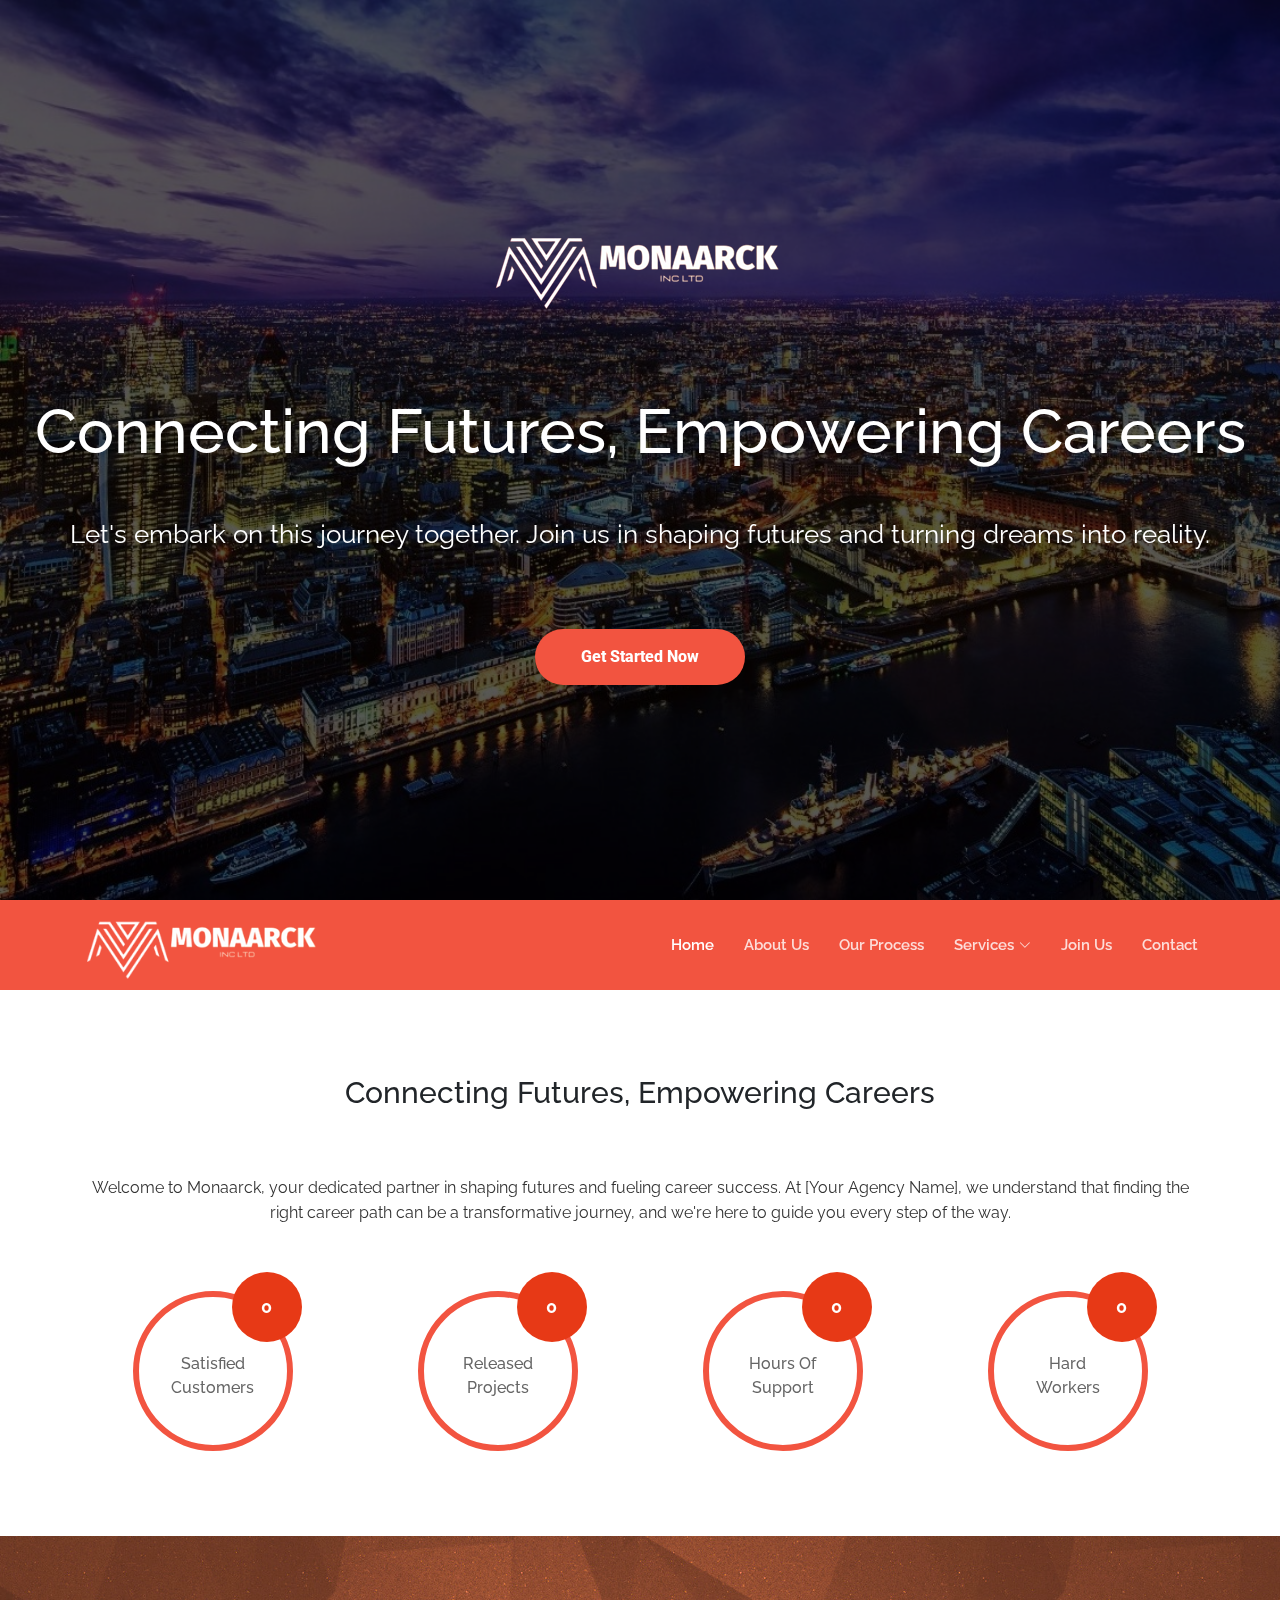
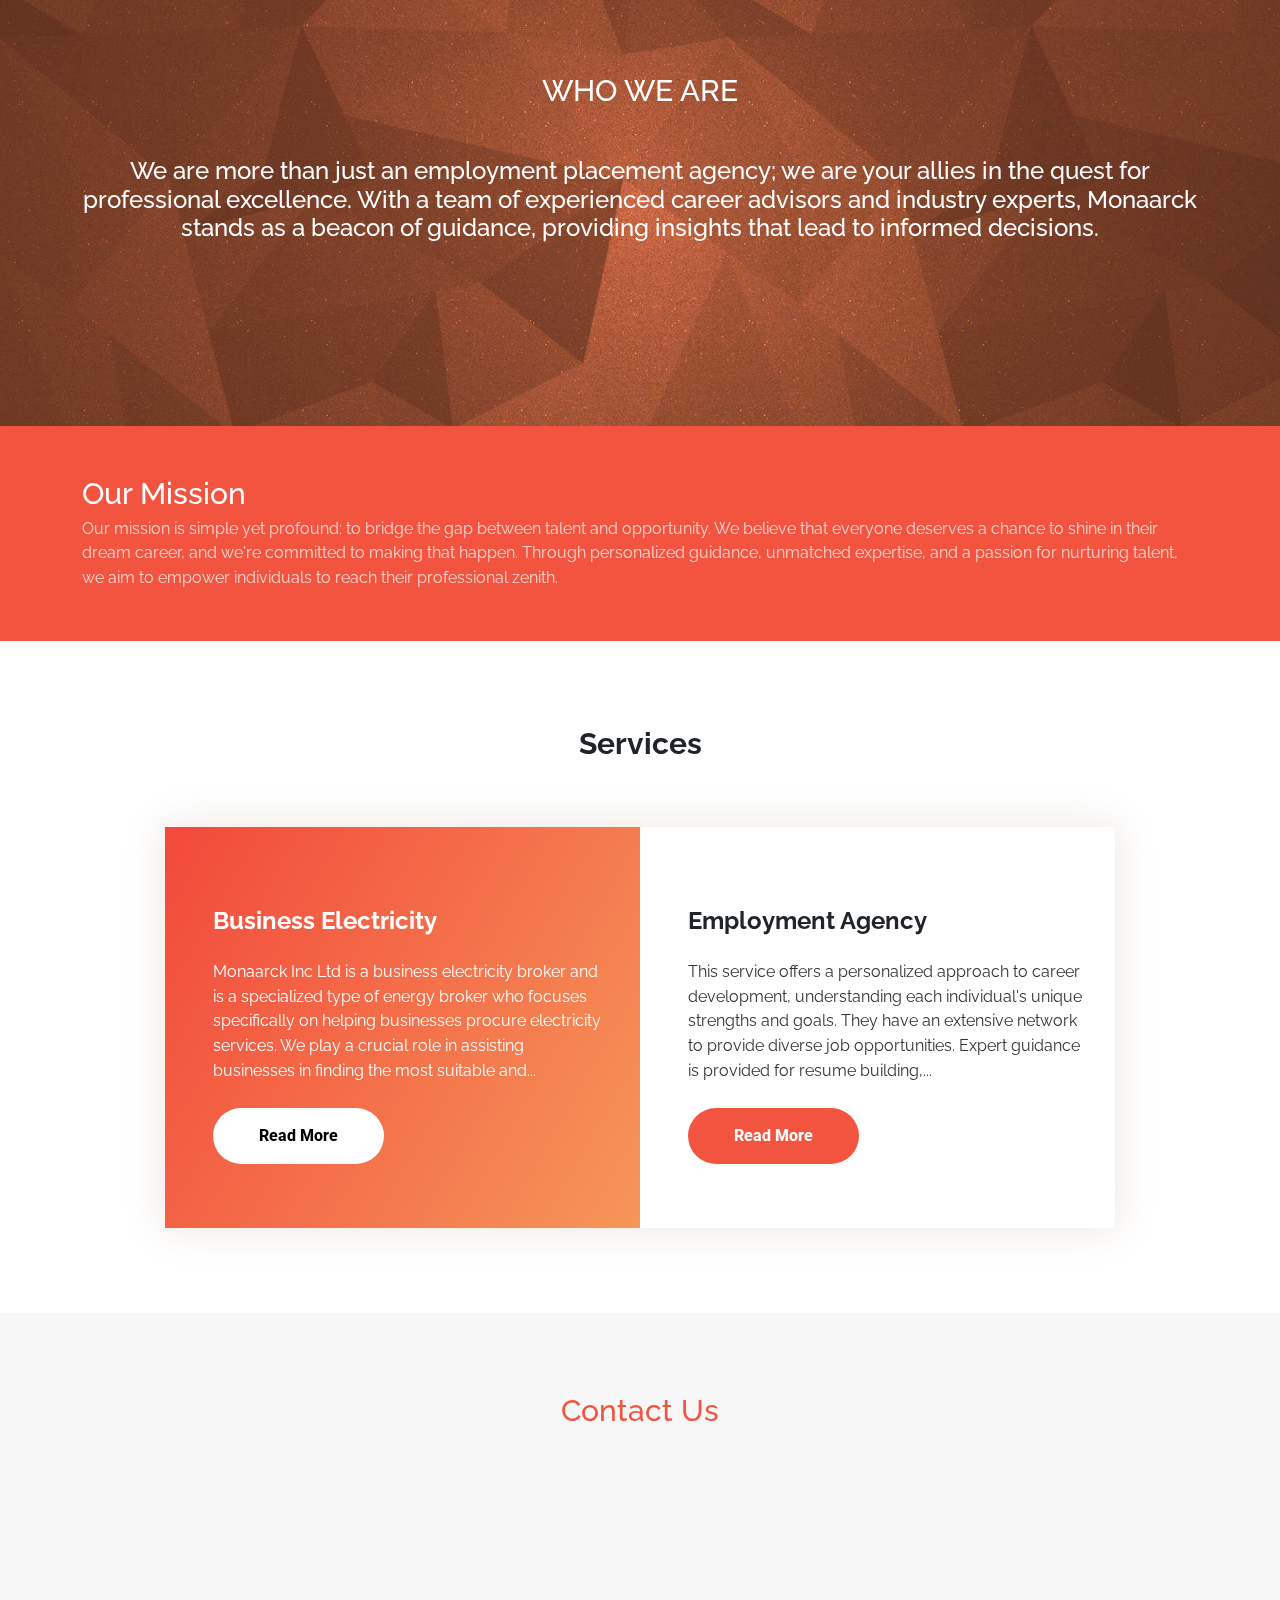
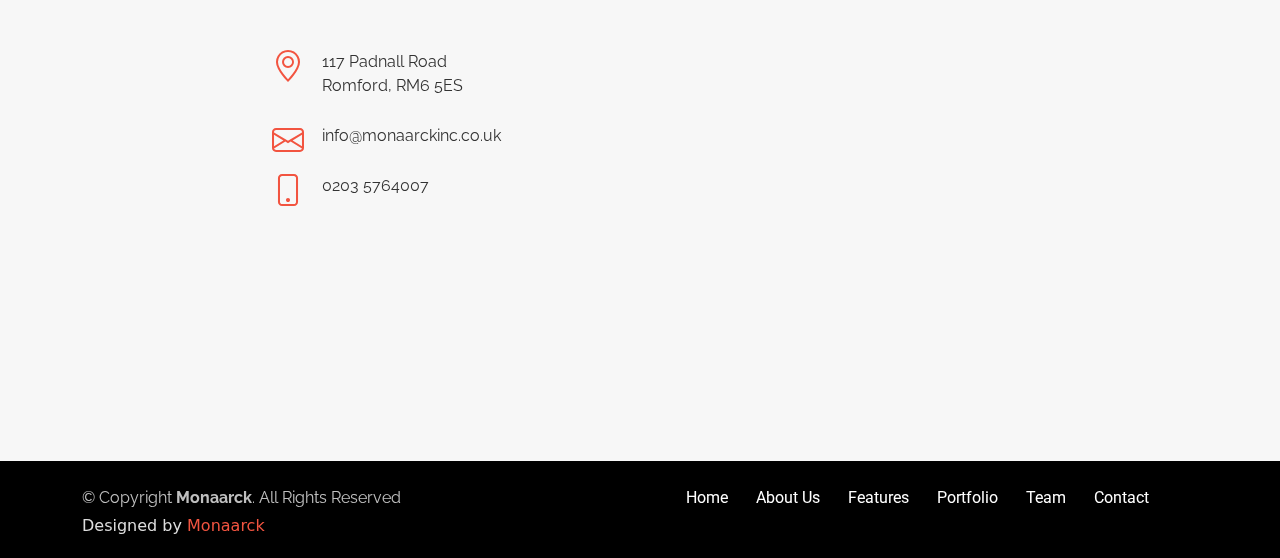
==== commit 73319cdc: "Header Contact Hidden in Desktop" ====
--- a/index.html
+++ b/index.html
@@ -100,7 +100,7 @@
         <i class="bi bi-list mobile-nav-toggle"></i>
       </nav><!-- .navbar -->
 
-      <div class="header-social-links d-flex align-items-center">
+      <div class="header-social-links d-flex align-items-center d-sm-none">
         <a href="tel:02035764007" class="phone me-2"><i class="bi bi-telephone-fill"></i></a>
         <a href="mailto:info@monaarckinc.co.uk" class="email"><i class="bi bi-envelope"></i></a>
       </div>
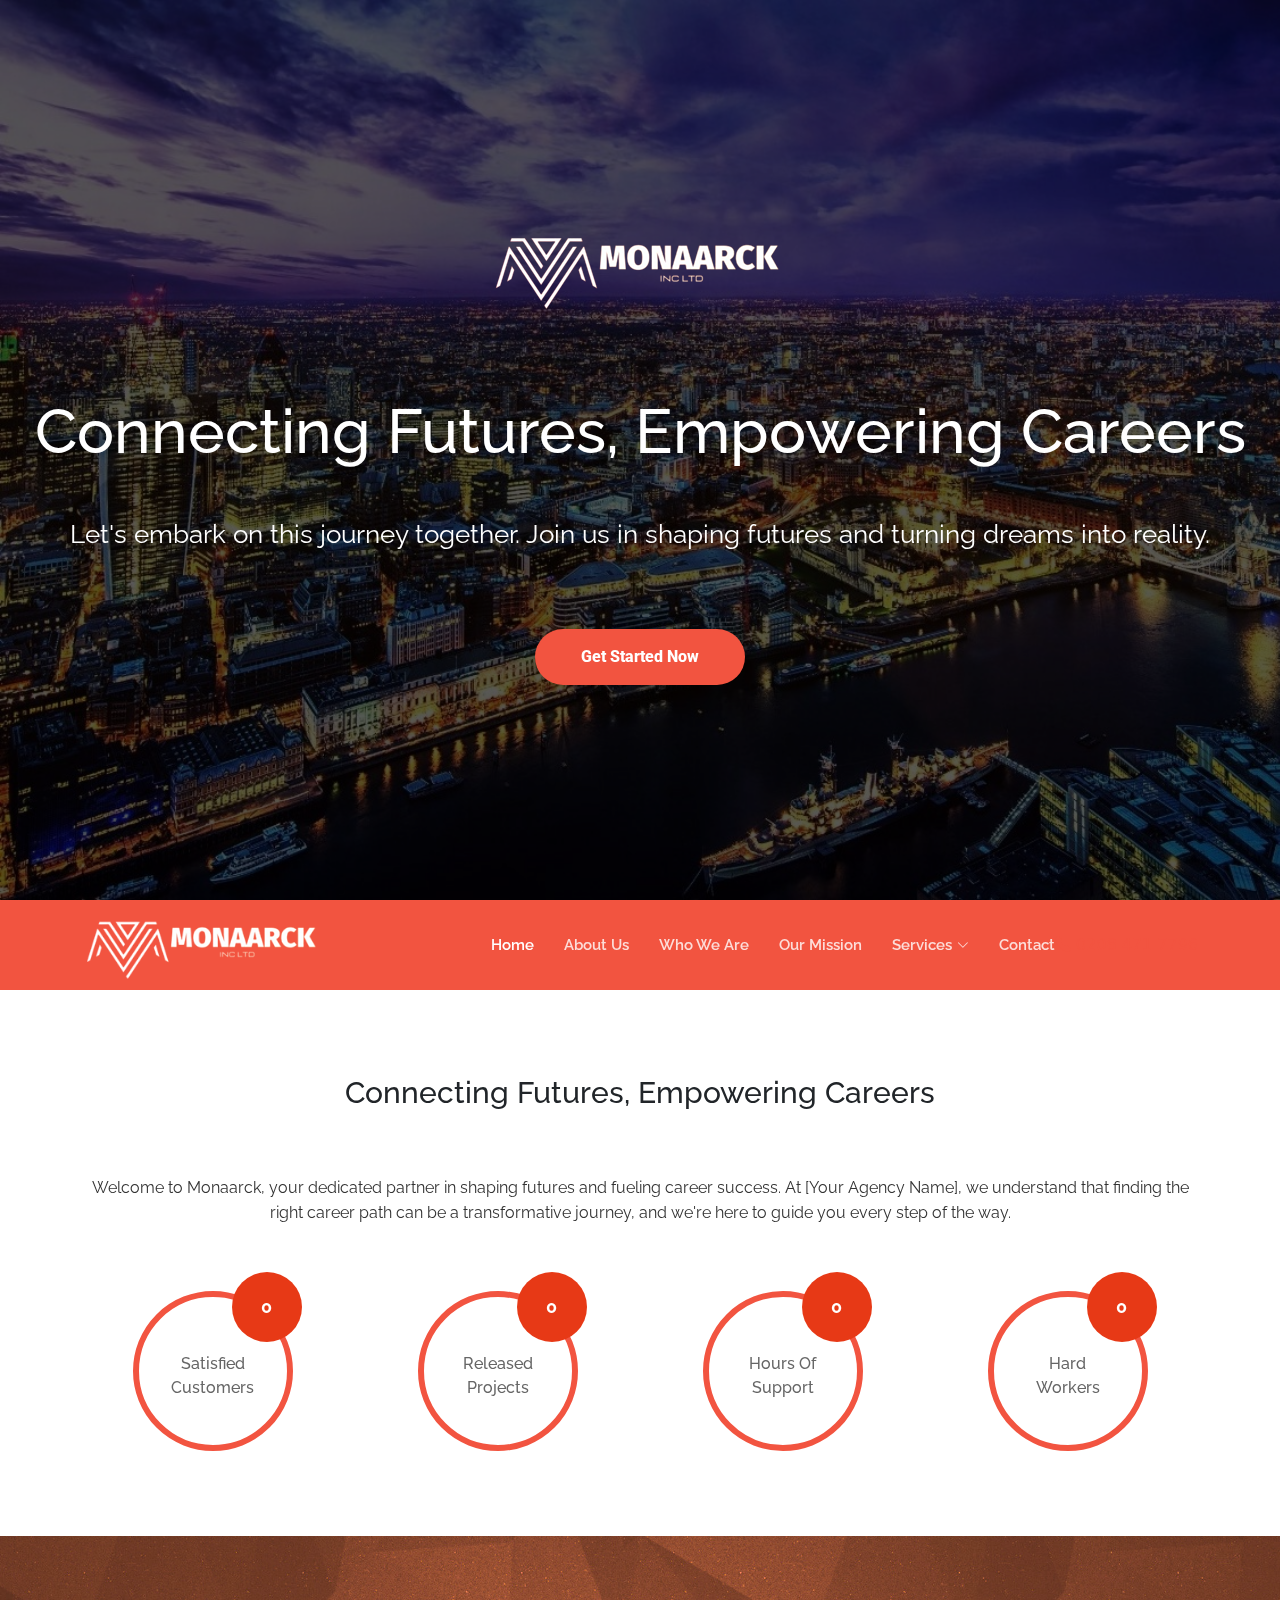
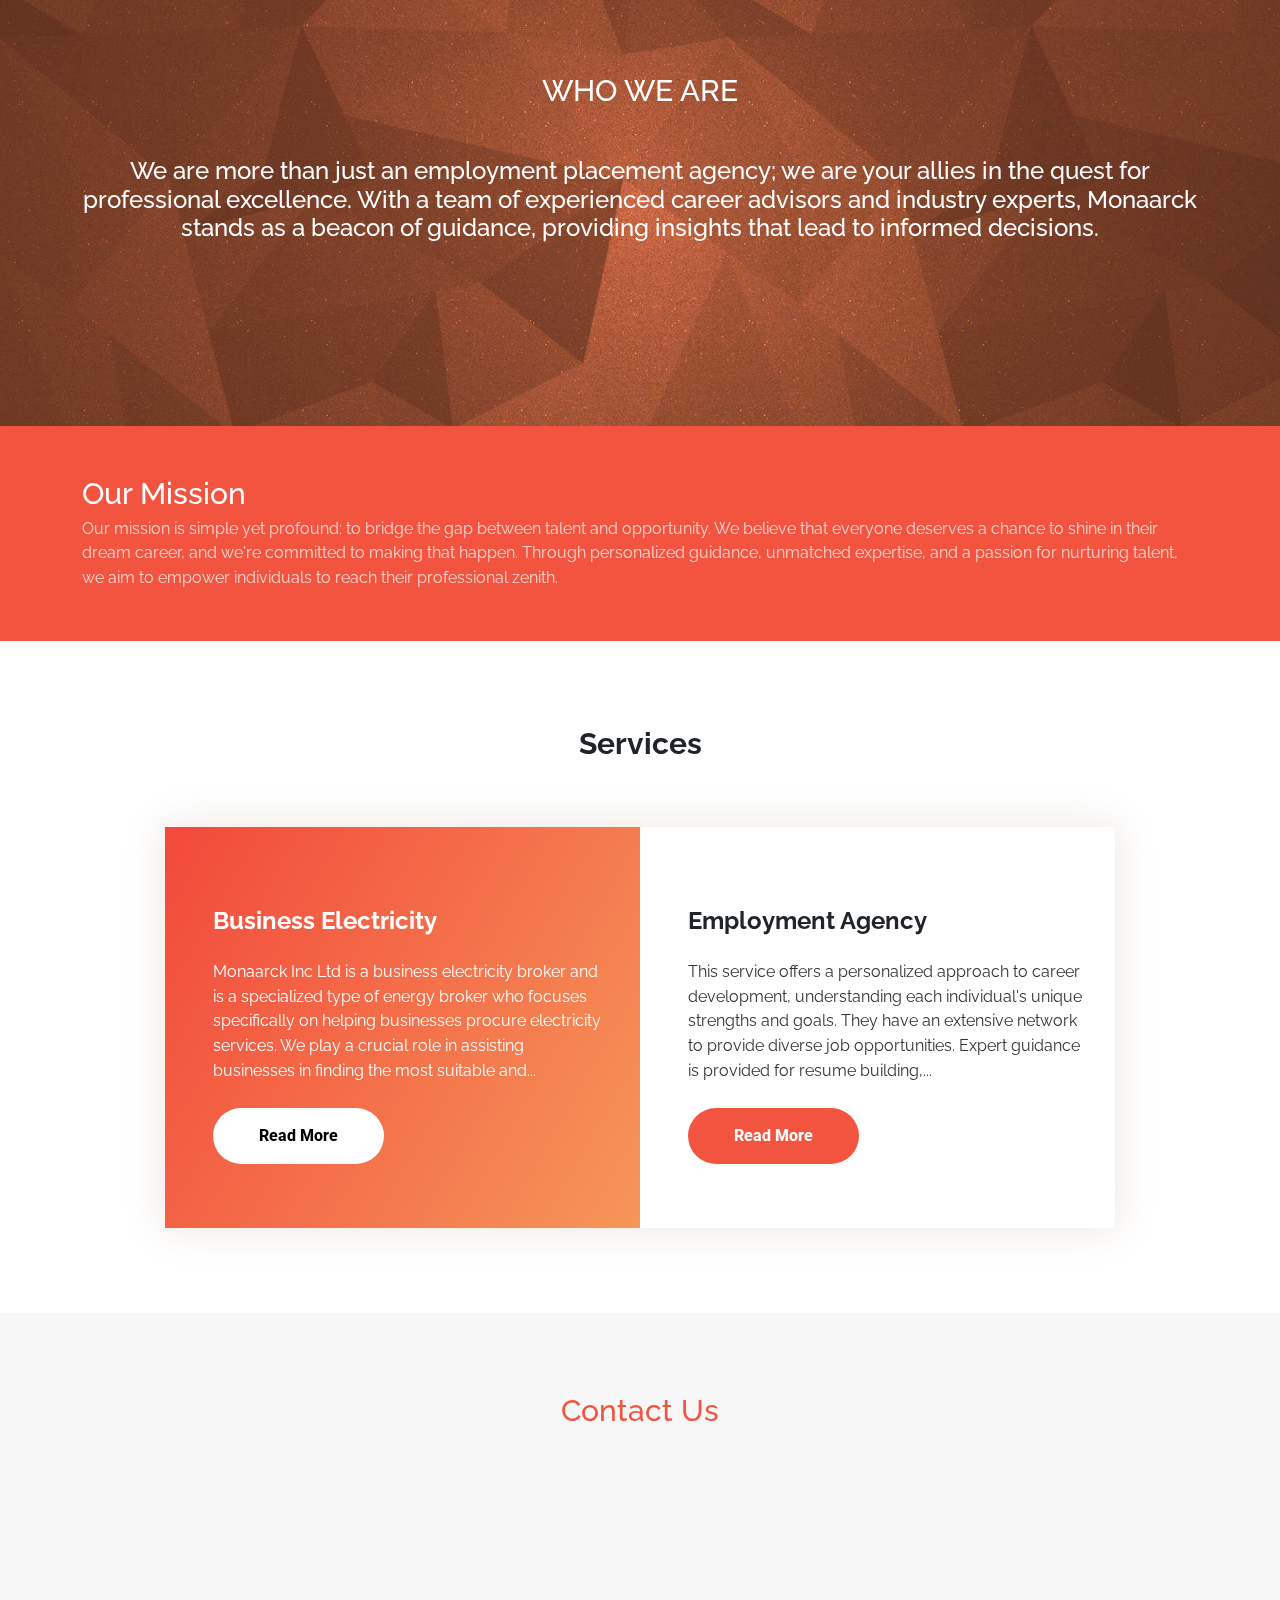
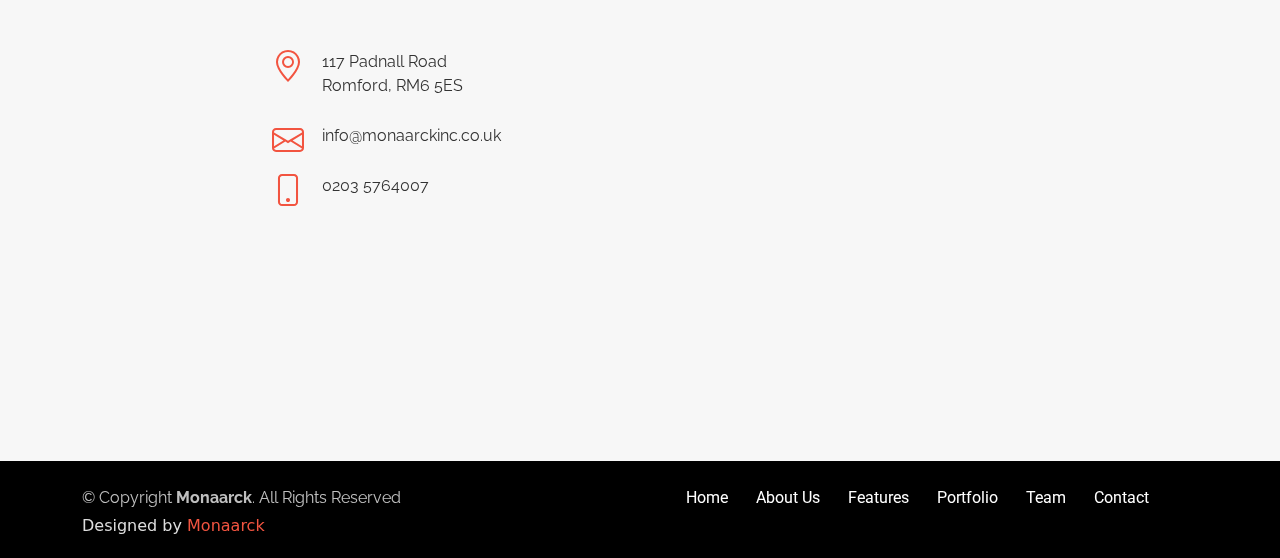
==== commit 0b999557: "Header Navigation" ====
--- a/index.html
+++ b/index.html
@@ -86,14 +86,14 @@
         <ul>
           <li><a class="nav-link scrollto active" href="#hero">Home</a></li>
           <li><a class="nav-link scrollto" href="#about">About Us</a></li>
-          <li><a class="nav-link scrollto" href="#features">Our Process</a></li>
+          <li><a class="nav-link scrollto" href="#who-we-are">Who We Are</a></li>
+          <li><a class="nav-link scrollto" href="#our-mission">Our Mission</a></li>
           <li class="dropdown"><a href="#services" class="nav-link scrollto "><span>Services</span> <i class="bi bi-chevron-down"></i></a>
             <ul>
-              <li><a href="#">Business Electricity</a></li>
-              <li><a href="#">Employment Agency</a></li>
+              <li><a href="./electricity.html">Business Electricity</a></li>
+              <li><a href="./employment-agency.html">Employment Agency</a></li>
             </ul>
           </li>
-          <li><a class="nav-link scrollto " href="#portfolio">Join Us</a></li>
           <!-- <li><a class="nav-link scrollto" href="#team">Team</a></li> -->
           <li><a class="nav-link scrollto" href="#contact">Contact</a></li>
         </ul>
@@ -103,7 +103,9 @@
       <div class="header-social-links d-flex align-items-center d-sm-none">
         <a href="tel:02035764007" class="phone me-2"><i class="bi bi-telephone-fill"></i></a>
         <a href="mailto:info@monaarckinc.co.uk" class="email"><i class="bi bi-envelope"></i></a>
-      </div>
+        
+      </div>
+      <a href="tel02084717796" class="call-button"><i class="bi bi-telephone-fill"></i> 0208 471 7796</a>
     </div>
   </header><!-- End Header -->
 
@@ -155,7 +157,7 @@
     </section><!-- End About Section -->
 
     <!-- ======= Welcome Section ======= -->
-    <section class="welcome text-center d-flex align-items-center">
+    <section class="welcome text-center d-flex align-items-center" id="who-we-are">
       <div class="container">
         <div class="row">
           <div class="col-23">
@@ -172,7 +174,7 @@
 
 
     <!-- ======= Call to Action Section ======= -->
-    <section class="cta">
+    <section class="cta" id="our-mission">
       <div class="container">
         <div class="row">
           <div class="col-lg-12 col-sm-12 text-lg-start text-center">
@@ -483,7 +485,7 @@
                   <div class="content-container mb-4">
                     <p>Monaarck Inc Ltd is a business electricity broker and is a specialized type of energy broker who focuses specifically on helping businesses procure electricity services. We play a crucial role in assisting businesses in finding the most suitable and...</p>
                   </div>
-                  <a class="btn whver" href="./inner-page.html">Read More</a>
+                  <a class="btn whver" href="./electricity.html">Read More</a>
                 </div>
                 
               </div>
@@ -493,7 +495,7 @@
                   <div class="content-container mb-4">
                     <p>This service offers a personalized approach to career development, understanding each individual's unique strengths and goals. They have an extensive network to provide diverse job opportunities. Expert guidance is provided for resume building,...</p>
                   </div>
-                  <a class="btn" href="./inner-page.html">Read More</a>
+                  <a class="btn" href="./employment-agency.html">Read More</a>
                 </div>
               </div>
             </div>
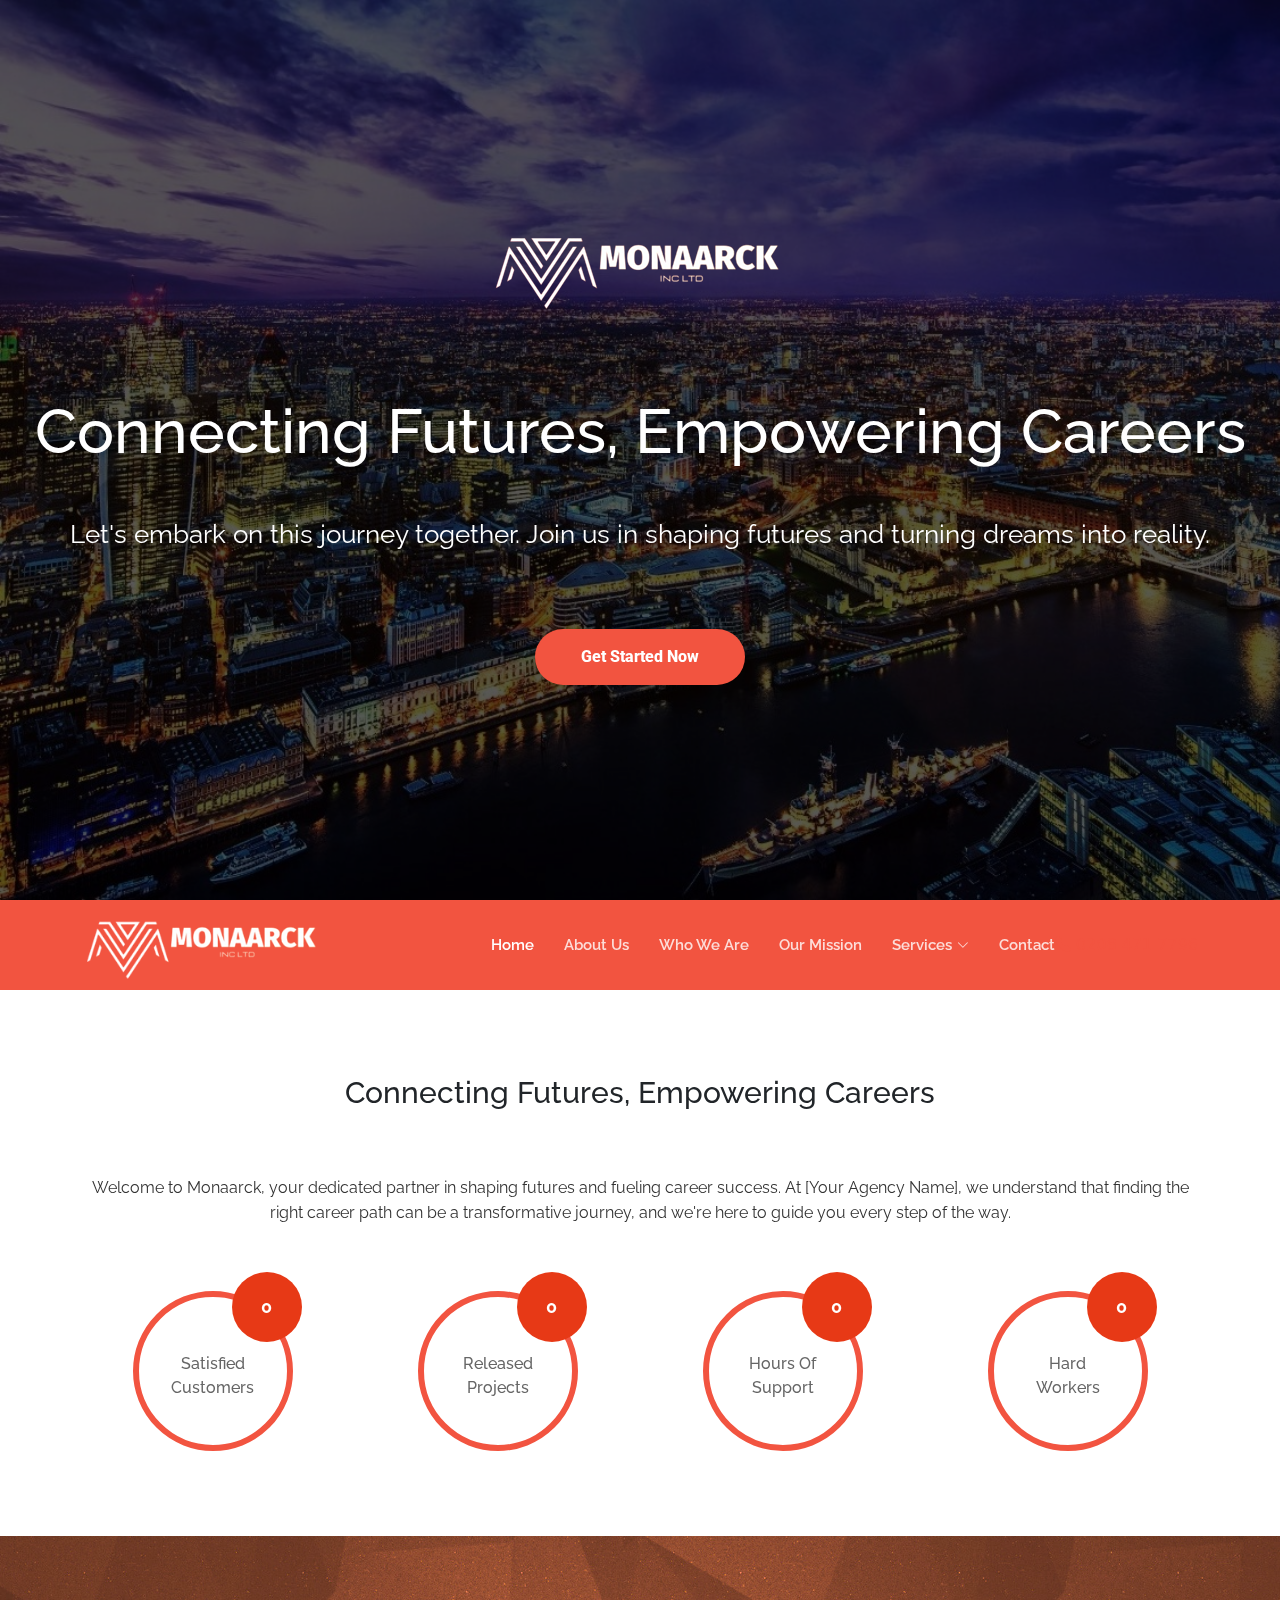
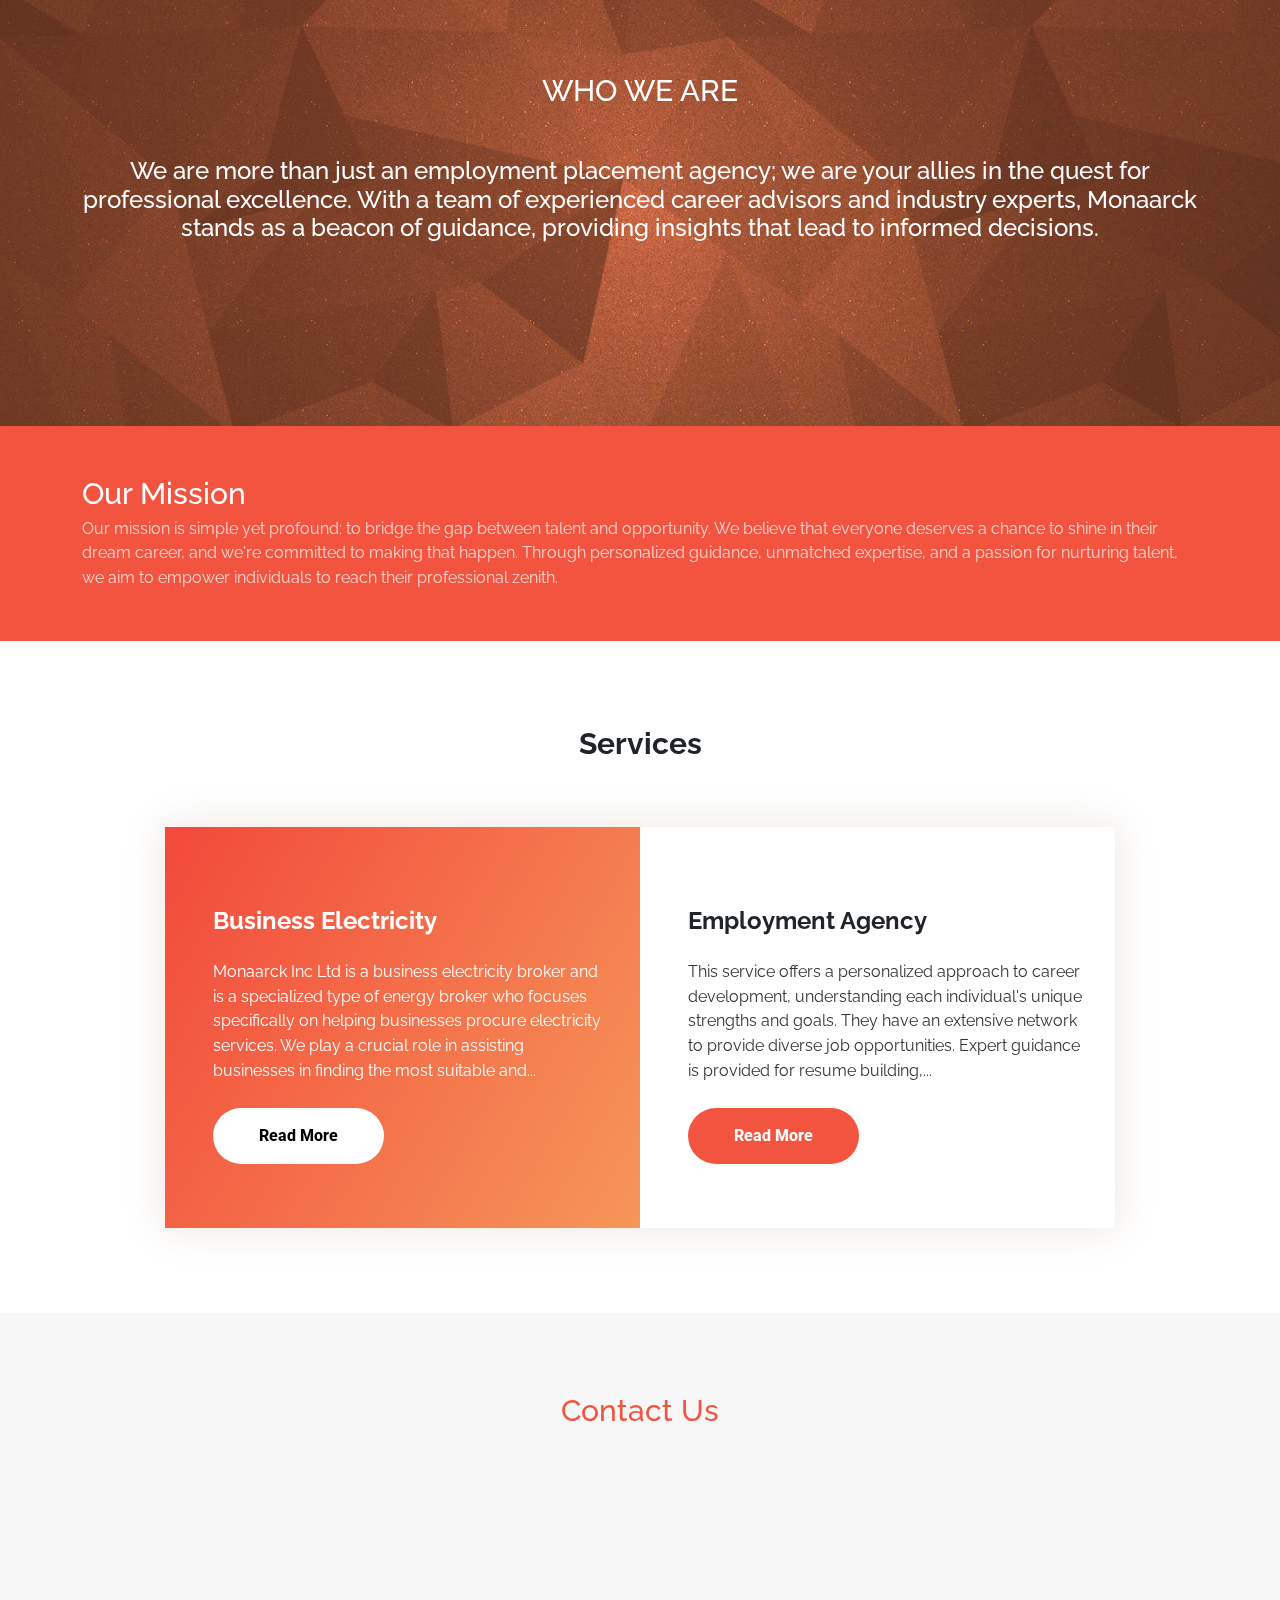
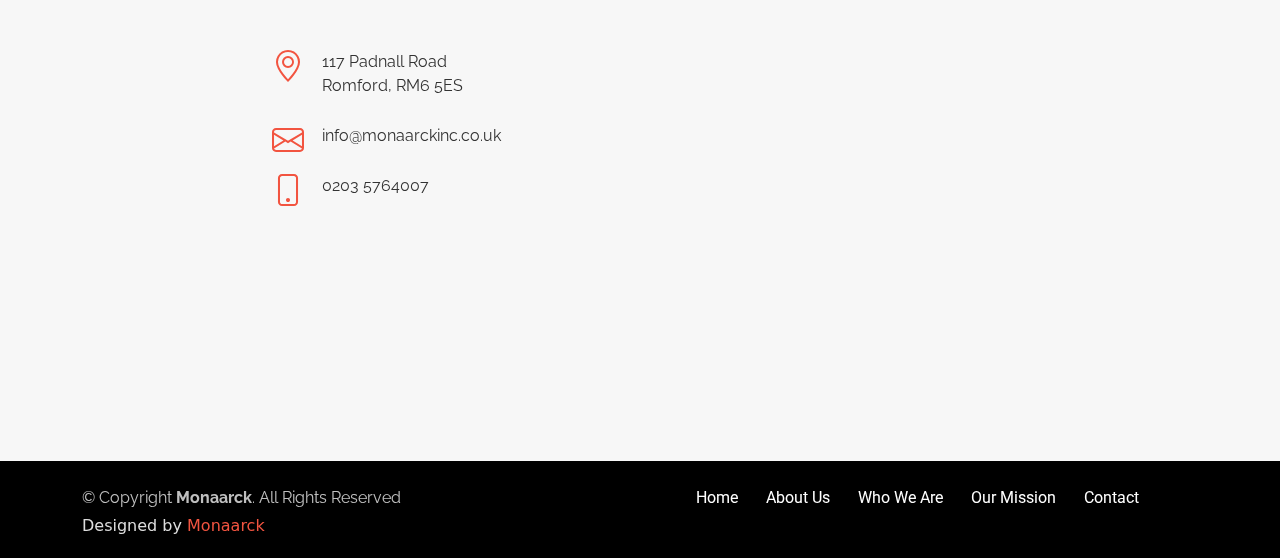
==== commit 9c7446b6: "Footer Nav Changes" ====
--- a/index.html
+++ b/index.html
@@ -170,9 +170,6 @@
         </div>
       </div>
     </section><!-- End Welcome Section -->
-
-
-
     <!-- ======= Call to Action Section ======= -->
     <section class="cta" id="our-mission">
       <div class="container">
@@ -181,194 +178,19 @@
             <h2>
               Our Mission
             </h2>
-
             <p>
               Our mission is simple yet profound: to bridge the gap between talent and opportunity. We believe that everyone deserves a chance to shine in their dream career, and we're committed to making that happen. Through personalized guidance, unmatched expertise, and a passion for nurturing talent, we aim to empower individuals to reach their professional zenith.
             </p>
           </div>
-
-          <!-- <div class="col-lg-3 col-sm-12 text-lg-right text-center">
-            <a class="btn btn-ghost" href="#">Buy This Template</a>
-          </div> -->
         </div>
       </div>
     </section><!-- End Call to Action Section -->
-
-    <!-- ======= Portfolio Section ======= -->
-    <!--section class="portfolio" id="portfolio">
-
-      <div class="container text-center">
-        <h2>
-          Join Us in Shaping Futures
-        </h2>
-
-        <p>
-          <h3>At Monaarck, we're not just passionate about finding jobs – we're devoted to transforming lives. Whether you're a fresh graduate, a seasoned professional looking for a change, or someone seeking to re-enter the workforce, we're here to pave the path to your success.</h3>
-        </p>
-
-        <p>
-          Let's embark on this journey together. Join us in shaping futures and turning dreams into reality. Contact us today to take the first step towards a brighter, more fulfilling career.
-        </p>
-      </div>
-
-      <div class="portfolio-grid d-none">
-        <div class="row">
-          <div class="col-lg-3 col-sm-6 col-xs-12">
-            <div class="card card-block">
-              <a href="assets/img/porf-1.jpg" class="portfolio-lightbox" data-gallery="portfolioGallery"><img alt="" src="assets/img/porf-1.jpg">
-                <div class="portfolio-over">
-                  <div>
-                    <h3 class="card-title">
-                      The Dude Rockin'
-                    </h3>
-
-                    <p class="card-text">
-                      Lorem ipsum dolor sit amet, eu sed suas eruditi honestatis.
-                    </p>
-                  </div>
-                </div>
-              </a>
-            </div>
-          </div>
-
-          <div class="col-lg-3 col-sm-6 col-xs-12">
-            <div class="card card-block">
-              <a href="assets/img/porf-2.jpg" class="portfolio-lightbox" data-gallery="portfolioGallery"><img alt="" src="assets/img/porf-2.jpg">
-                <div class="portfolio-over">
-                  <div>
-                    <h3 class="card-title">
-                      The Dude Rockin'
-                    </h3>
-
-                    <p class="card-text">
-                      Lorem ipsum dolor sit amet, eu sed suas eruditi honestatis.
-                    </p>
-                  </div>
-                </div>
-              </a>
-            </div>
-          </div>
-
-          <div class="col-lg-3 col-sm-6 col-xs-12">
-            <div class="card card-block">
-              <a href="assets/img/porf-3.jpg" class="portfolio-lightbox" data-gallery="portfolioGallery"><img alt="" src="assets/img/porf-3.jpg">
-                <div class="portfolio-over">
-                  <div>
-                    <h3 class="card-title">
-                      The Dude Rockin'
-                    </h3>
-
-                    <p class="card-text">
-                      Lorem ipsum dolor sit amet, eu sed suas eruditi honestatis.
-                    </p>
-                  </div>
-                </div>
-              </a>
-            </div>
-          </div>
-
-          <div class="col-lg-3 col-sm-6 col-xs-12">
-            <div class="card card-block">
-              <a href="assets/img/porf-4.jpg" class="portfolio-lightbox" data-gallery="portfolioGallery"><img alt="" src="assets/img/porf-4.jpg">
-                <div class="portfolio-over">
-                  <div>
-                    <h3 class="card-title">
-                      The Dude Rockin'
-                    </h3>
-
-                    <p class="card-text">
-                      Lorem ipsum dolor sit amet, eu sed suas eruditi honestatis.
-                    </p>
-                  </div>
-                </div>
-              </a>
-            </div>
-          </div>
-        </div>
-
-        <div class="row">
-          <div class="col-lg-3 col-sm-6 col-xs-12">
-            <div class="card card-block">
-              <a href="assets/img/porf-5.jpg" class="portfolio-lightbox" data-gallery="portfolioGallery"><img alt="" src="assets/img/porf-5.jpg">
-                <div class="portfolio-over">
-                  <div>
-                    <h3 class="card-title">
-                      The Dude Rockin'
-                    </h3>
-
-                    <p class="card-text">
-                      Lorem ipsum dolor sit amet, eu sed suas eruditi honestatis.
-                    </p>
-                  </div>
-                </div>
-              </a>
-            </div>
-          </div>
-
-          <div class="col-lg-3 col-sm-6 col-xs-12">
-            <div class="card card-block">
-              <a href="assets/img/porf-6.jpg" class="portfolio-lightbox" data-gallery="portfolioGallery"><img alt="" src="assets/img/porf-6.jpg">
-                <div class="portfolio-over">
-                  <div>
-                    <h3 class="card-title">
-                      The Dude Rockin'
-                    </h3>
-
-                    <p class="card-text">
-                      Lorem ipsum dolor sit amet, eu sed suas eruditi honestatis.
-                    </p>
-                  </div>
-                </div>
-              </a>
-            </div>
-          </div>
-
-          <div class="col-lg-3 col-sm-6 col-xs-12">
-            <div class="card card-block">
-              <a href="assets/img/porf-7.jpg" class="portfolio-lightbox" data-gallery="portfolioGallery"><img alt="" src="assets/img/porf-7.jpg">
-                <div class="portfolio-over">
-                  <div>
-                    <h3 class="card-title">
-                      The Dude Rockin'
-                    </h3>
-
-                    <p class="card-text">
-                      Lorem ipsum dolor sit amet, eu sed suas eruditi honestatis.
-                    </p>
-                  </div>
-                </div>
-              </a>
-            </div>
-          </div>
-
-          <div class="col-lg-3 col-sm-6 col-xs-12">
-            <div class="card card-block">
-              <a href="assets/img/porf-8.jpg" class="portfolio-lightbox" data-gallery="portfolioGallery"><img alt="" src="assets/img/porf-8.jpg">
-                <div class="portfolio-over">
-                  <div>
-                    <h3 class="card-title">
-                      The Dude Rockin'
-                    </h3>
-
-                    <p class="card-text">
-                      Lorem ipsum dolor sit amet, eu sed suas eruditi honestatis.
-                    </p>
-                  </div>
-                </div>
-              </a>
-            </div>
-          </div>
-        </div>
-      </div>
-    </section--><!-- End Portfolio Section -->
-
     <!-- ======= Team Section ======= -->
     <section class="team d-none" id="team">
       <div class="container">
         <h2 class="text-center">
           Meet our team
         </h2>
-
         <div class="row">
           <div class="col-sm-3 col-xs-6">
             <div class="card card-block">
@@ -555,44 +377,28 @@
               &copy; Copyright <strong>Monaarck</strong>. All Rights Reserved
             </p>
             <div class="credits">
-              <!--
-              All the links in the footer should remain intact.
-              You can delete the links only if you purchased the pro version.
-              Licensing information: https://bootstrapmade.com/license/
-              Purchase the pro version with working PHP/AJAX contact form: https://bootstrapmade.com/buy/?theme=Bell
-            -->
               Designed by <a href="http://monaarckinc.co.uk/">Monaarck</a>
             </div>
           </div>
-
           <div class="col-lg-6 col-xs-12 text-lg-right text-center">
             <ul class="list-inline">
               <li class="list-inline-item">
-                <a href="index.html">Home</a>
+                <a href="#hero">Home</a>
               </li>
-
               <li class="list-inline-item">
                 <a href="#about">About Us</a>
               </li>
-
               <li class="list-inline-item">
-                <a href="#features">Features</a>
+                <a href="#who-we-are">Who We Are</a>
               </li>
-
               <li class="list-inline-item">
-                <a href="#portfolio">Portfolio</a>
+                <a href="#our-mission">Our Mission</a>
               </li>
-
-              <li class="list-inline-item">
-                <a href="#team">Team</a>
-              </li>
-
               <li class="list-inline-item">
                 <a href="#contact">Contact</a>
               </li>
             </ul>
           </div>
-
         </div>
       </div>
     </div>
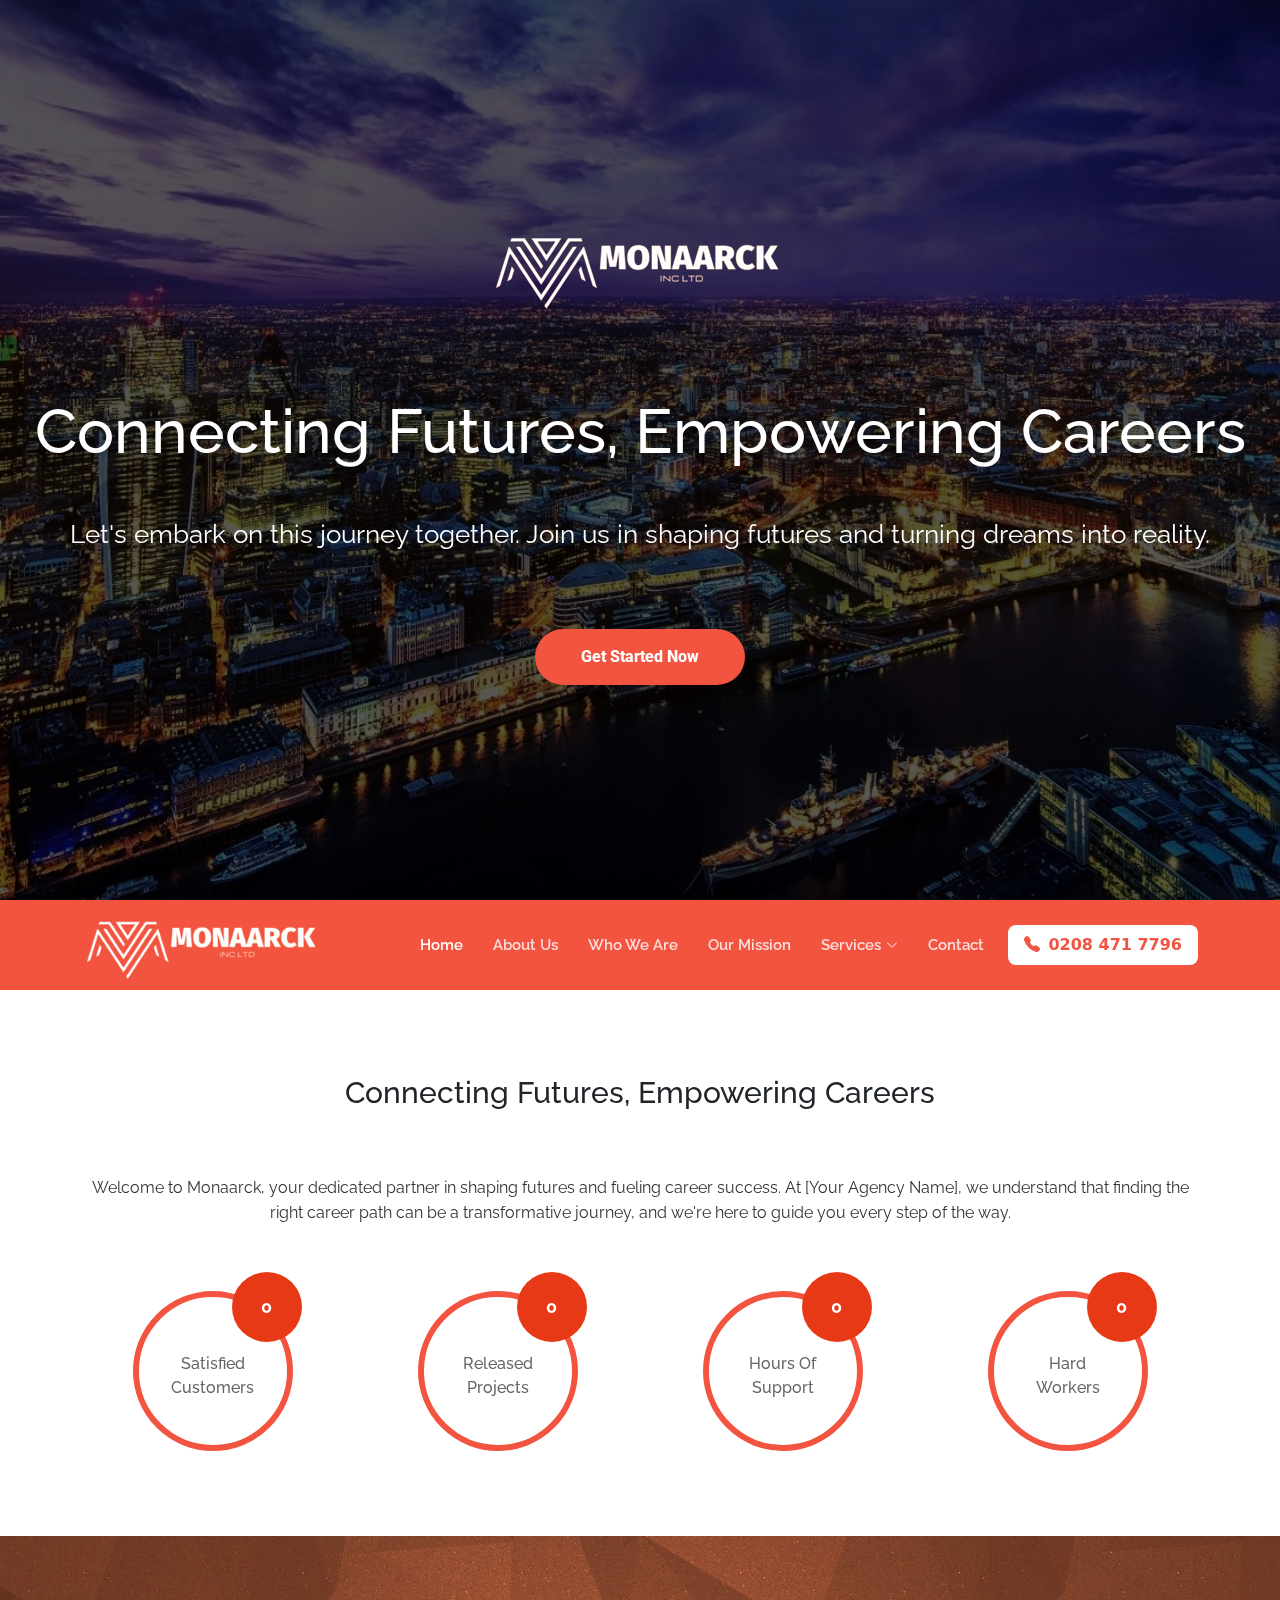
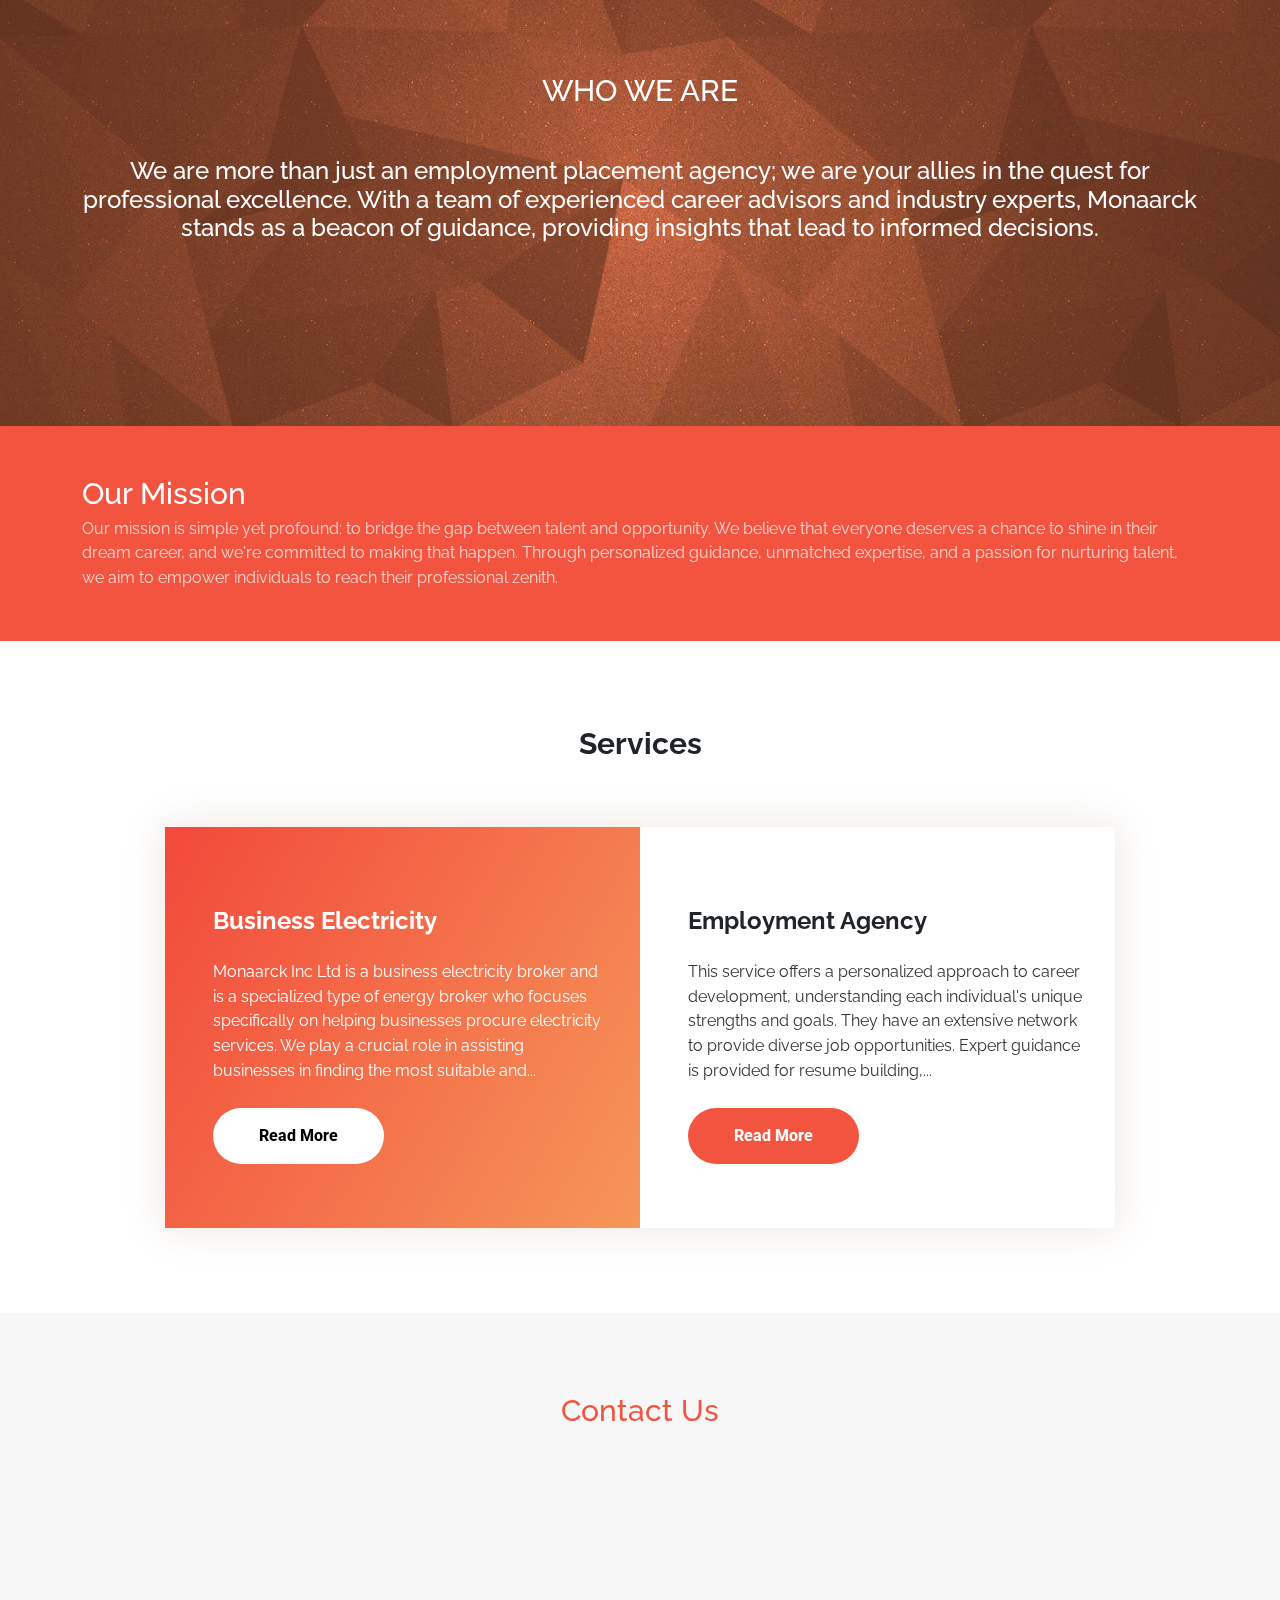
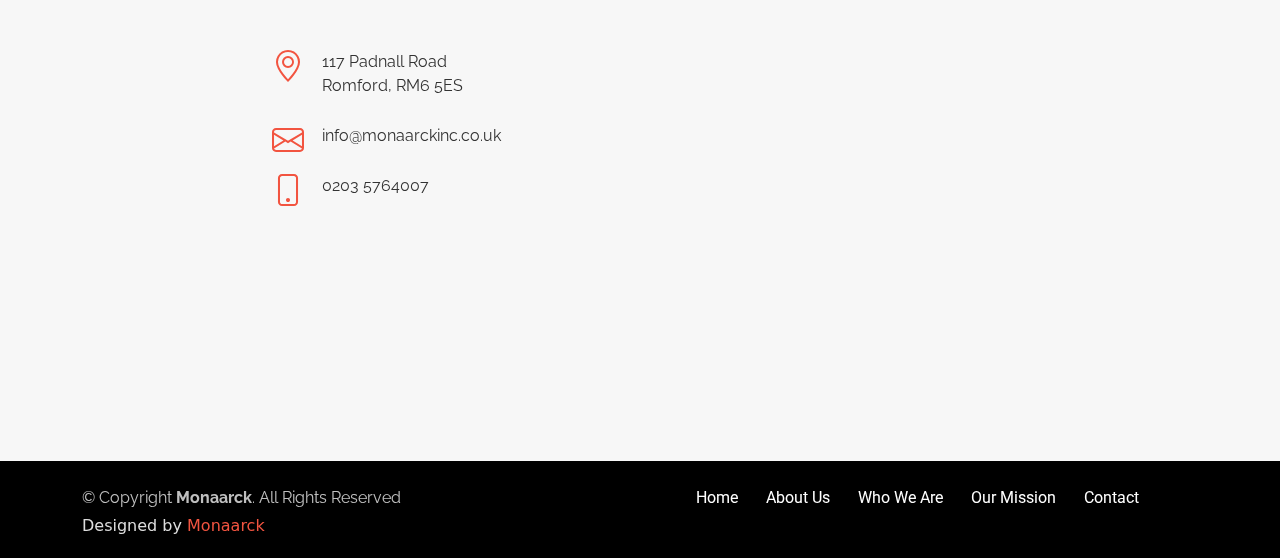
==== commit cb4729d4: "Header Changes" ====
--- a/index.html
+++ b/index.html
@@ -100,12 +100,12 @@
         <i class="bi bi-list mobile-nav-toggle"></i>
       </nav><!-- .navbar -->
 
-      <div class="header-social-links d-flex align-items-center d-sm-none">
+      <div class="header-social-links d-flex align-items-center d-lg-none pe-3">
         <a href="tel:02035764007" class="phone me-2"><i class="bi bi-telephone-fill"></i></a>
         <a href="mailto:info@monaarckinc.co.uk" class="email"><i class="bi bi-envelope"></i></a>
         
       </div>
-      <a href="tel02084717796" class="call-button"><i class="bi bi-telephone-fill"></i> 0208 471 7796</a>
+      <a href="tel:02084717796" class="call-button d-none d-lg-flex"><i class="bi bi-telephone-fill"></i> 0208 471 7796</a>
     </div>
   </header><!-- End Header -->
 
--- a/assets/css/style.css
+++ b/assets/css/style.css
@@ -156,6 +156,15 @@
   text-transform: uppercase;
 }
 
+a.call-button {
+  background: #fff;
+  padding: 0.5rem 1rem;
+  border-radius: 0.5rem;
+  margin-left: 1.5rem;
+  gap: 0.5rem;
+  font-weight: bold;
+}
+
 #header #logo h1 a,
 #header #logo h1 a:hover {
   color: var(--theme-white);
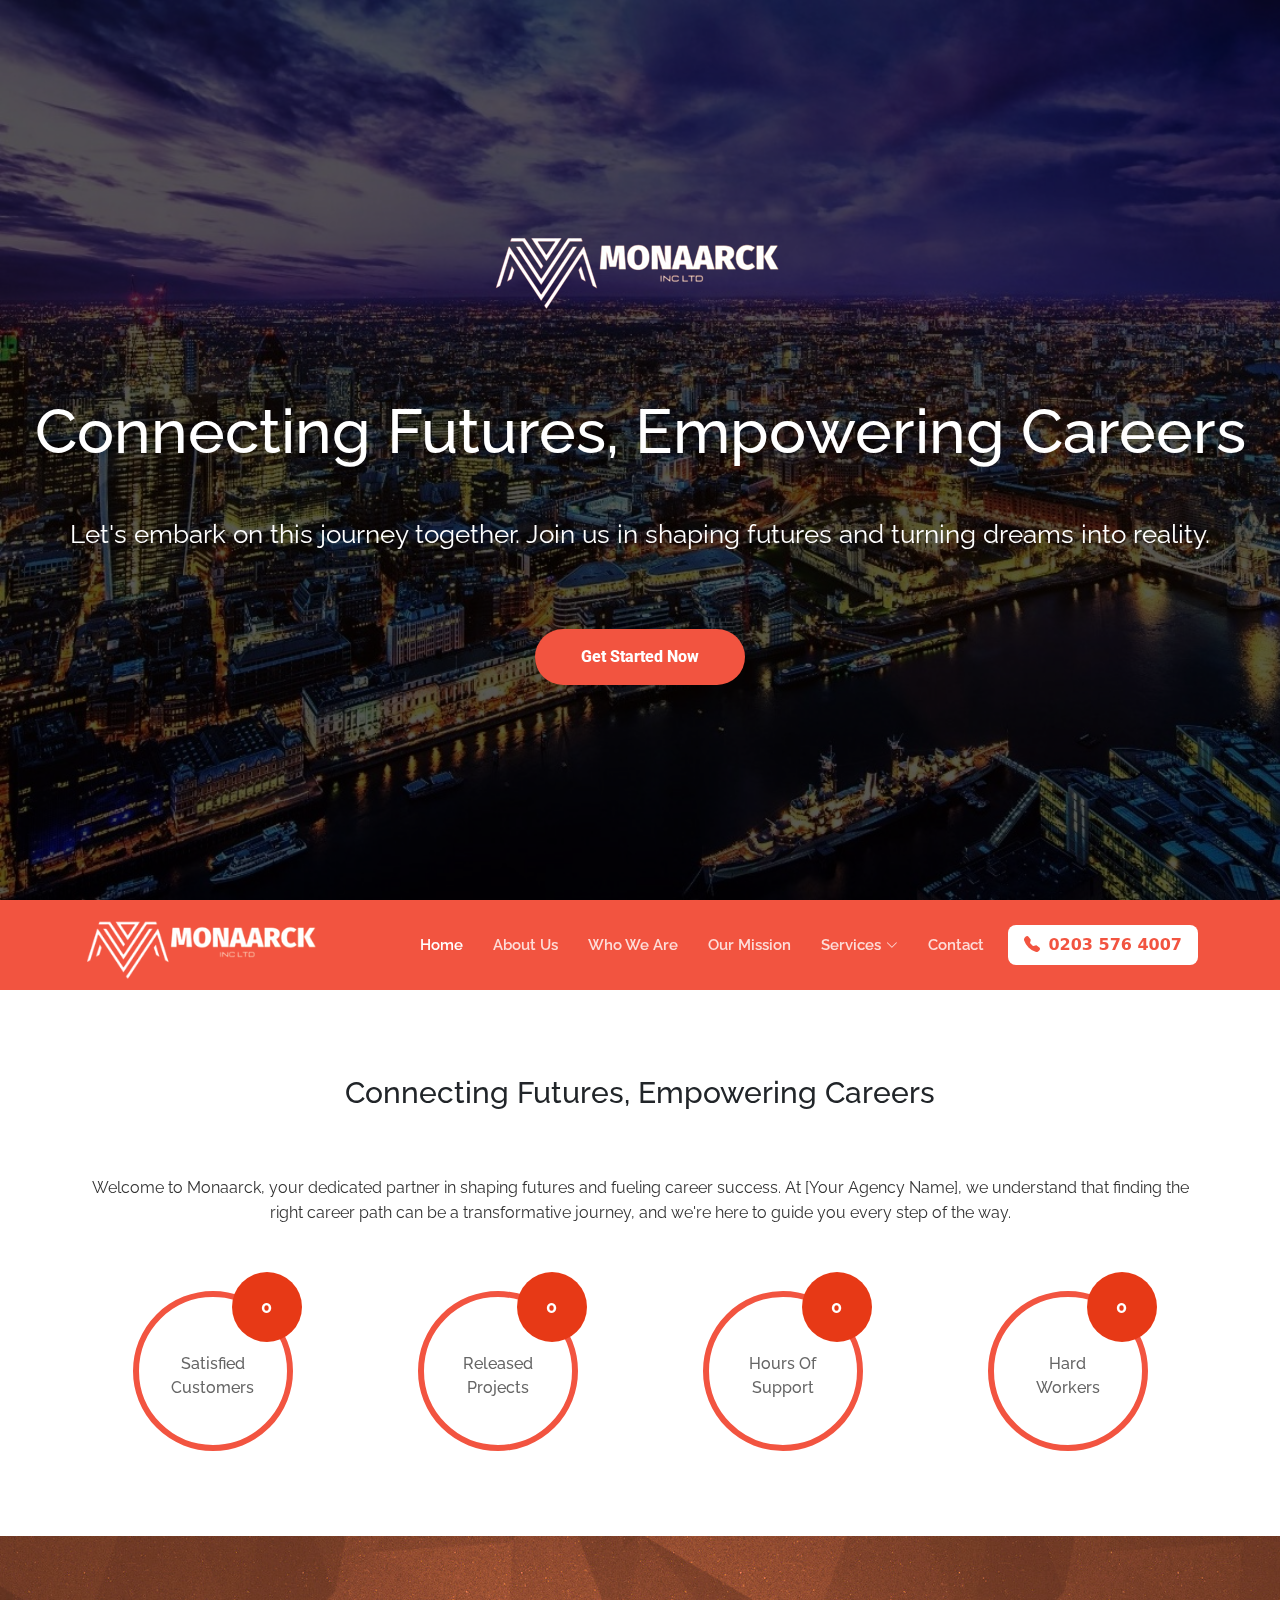
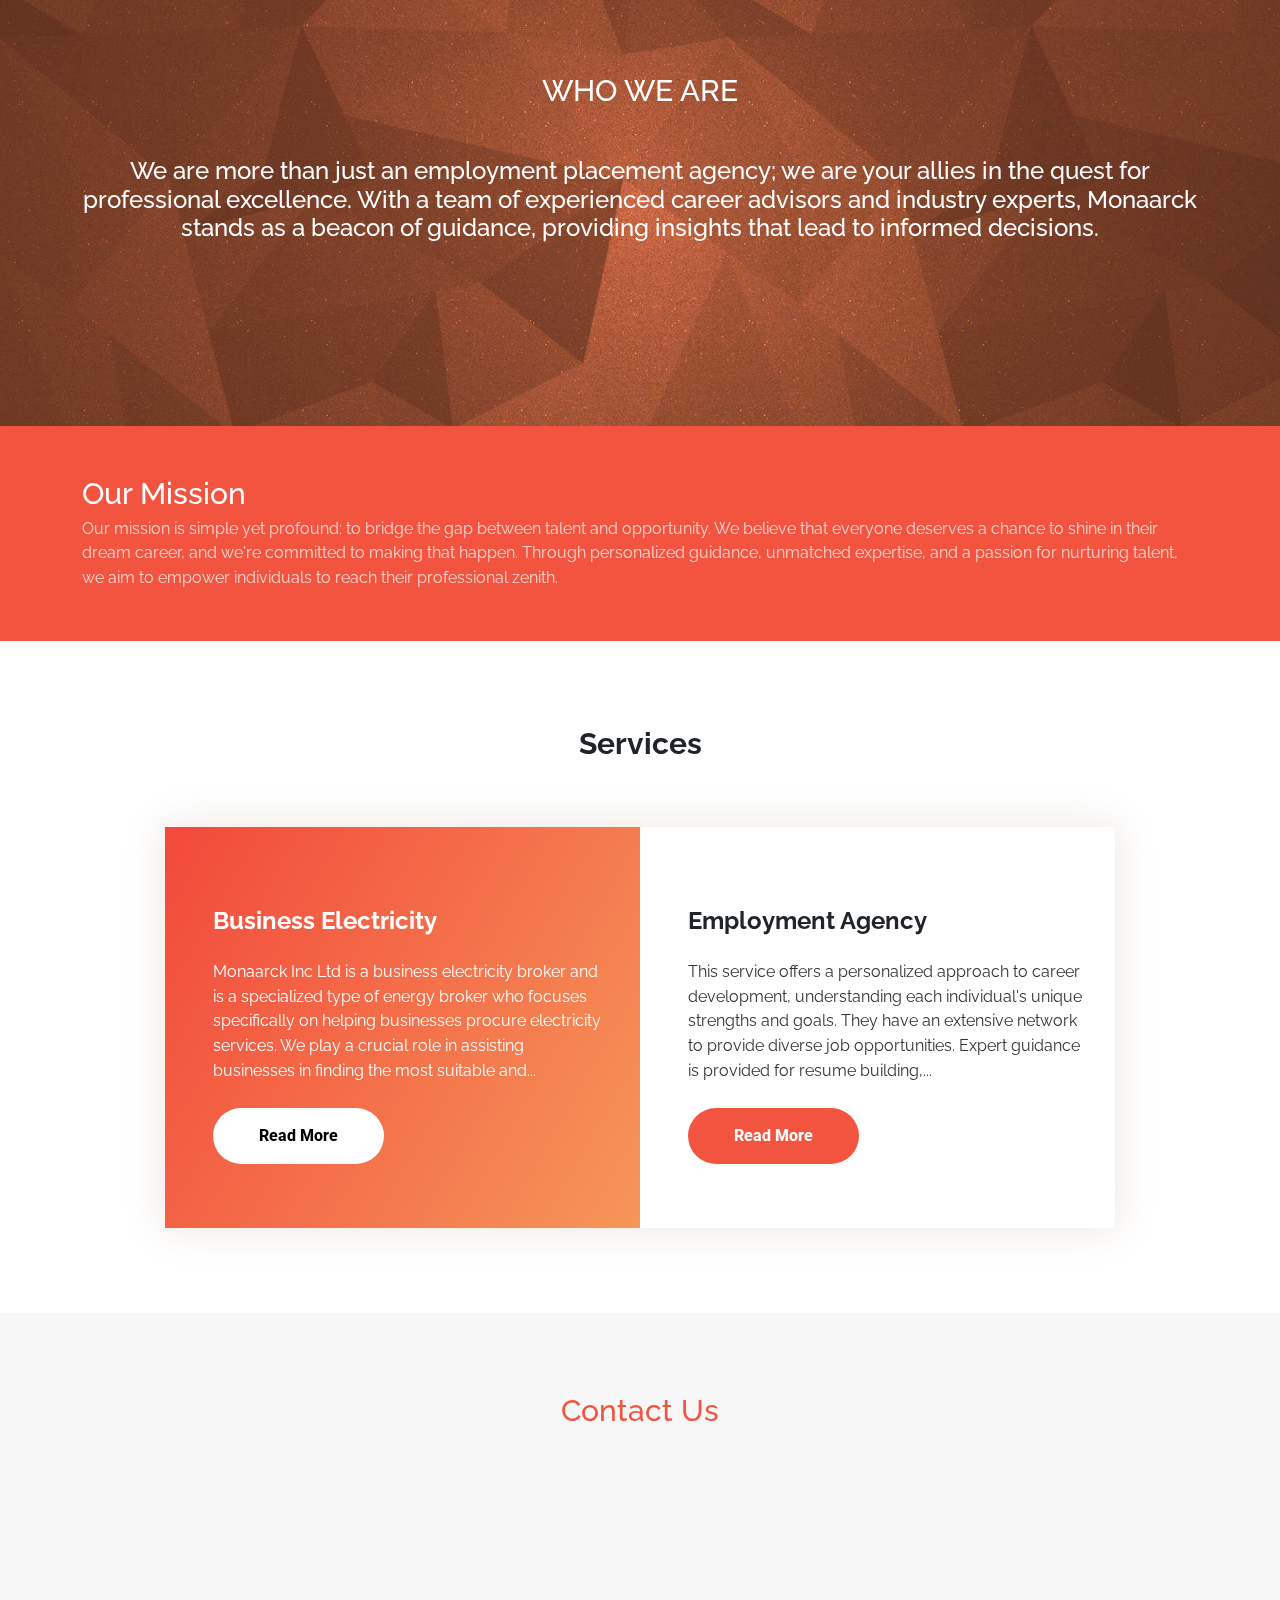
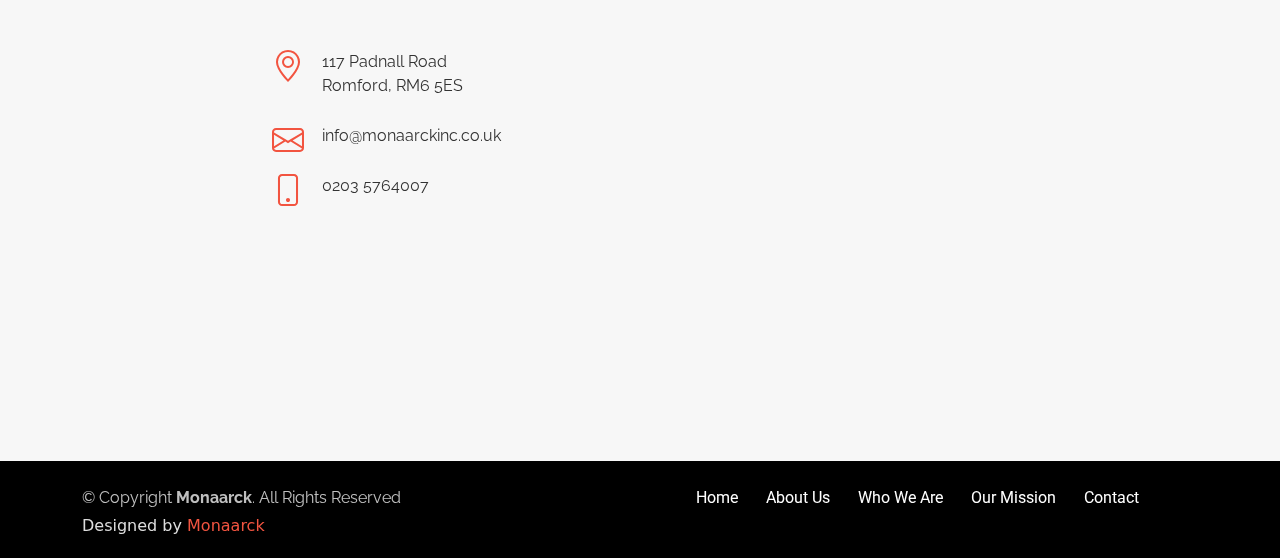
==== commit 729c4855: "Mobile No Fix" ====
--- a/index.html
+++ b/index.html
@@ -105,7 +105,7 @@
         <a href="mailto:info@monaarckinc.co.uk" class="email"><i class="bi bi-envelope"></i></a>
         
       </div>
-      <a href="tel:02084717796" class="call-button d-none d-lg-flex"><i class="bi bi-telephone-fill"></i> 0208 471 7796</a>
+      <a href="tel:02035764007" class="call-button d-none d-lg-flex"><i class="bi bi-telephone-fill"></i> 0203 576 4007</a>
     </div>
   </header><!-- End Header -->
 
--- a/assets/css/style.css
+++ b/assets/css/style.css
@@ -352,6 +352,13 @@
   font-weight: 500;
 }
 
+@media screen and (max-width: 768px) {
+  .content-card {
+    flex-direction: column !important;
+    padding: 2rem !important;
+    text-align: center;
+  }
+}
 section.inner-banner {
   position: relative;
   overflow: hidden;
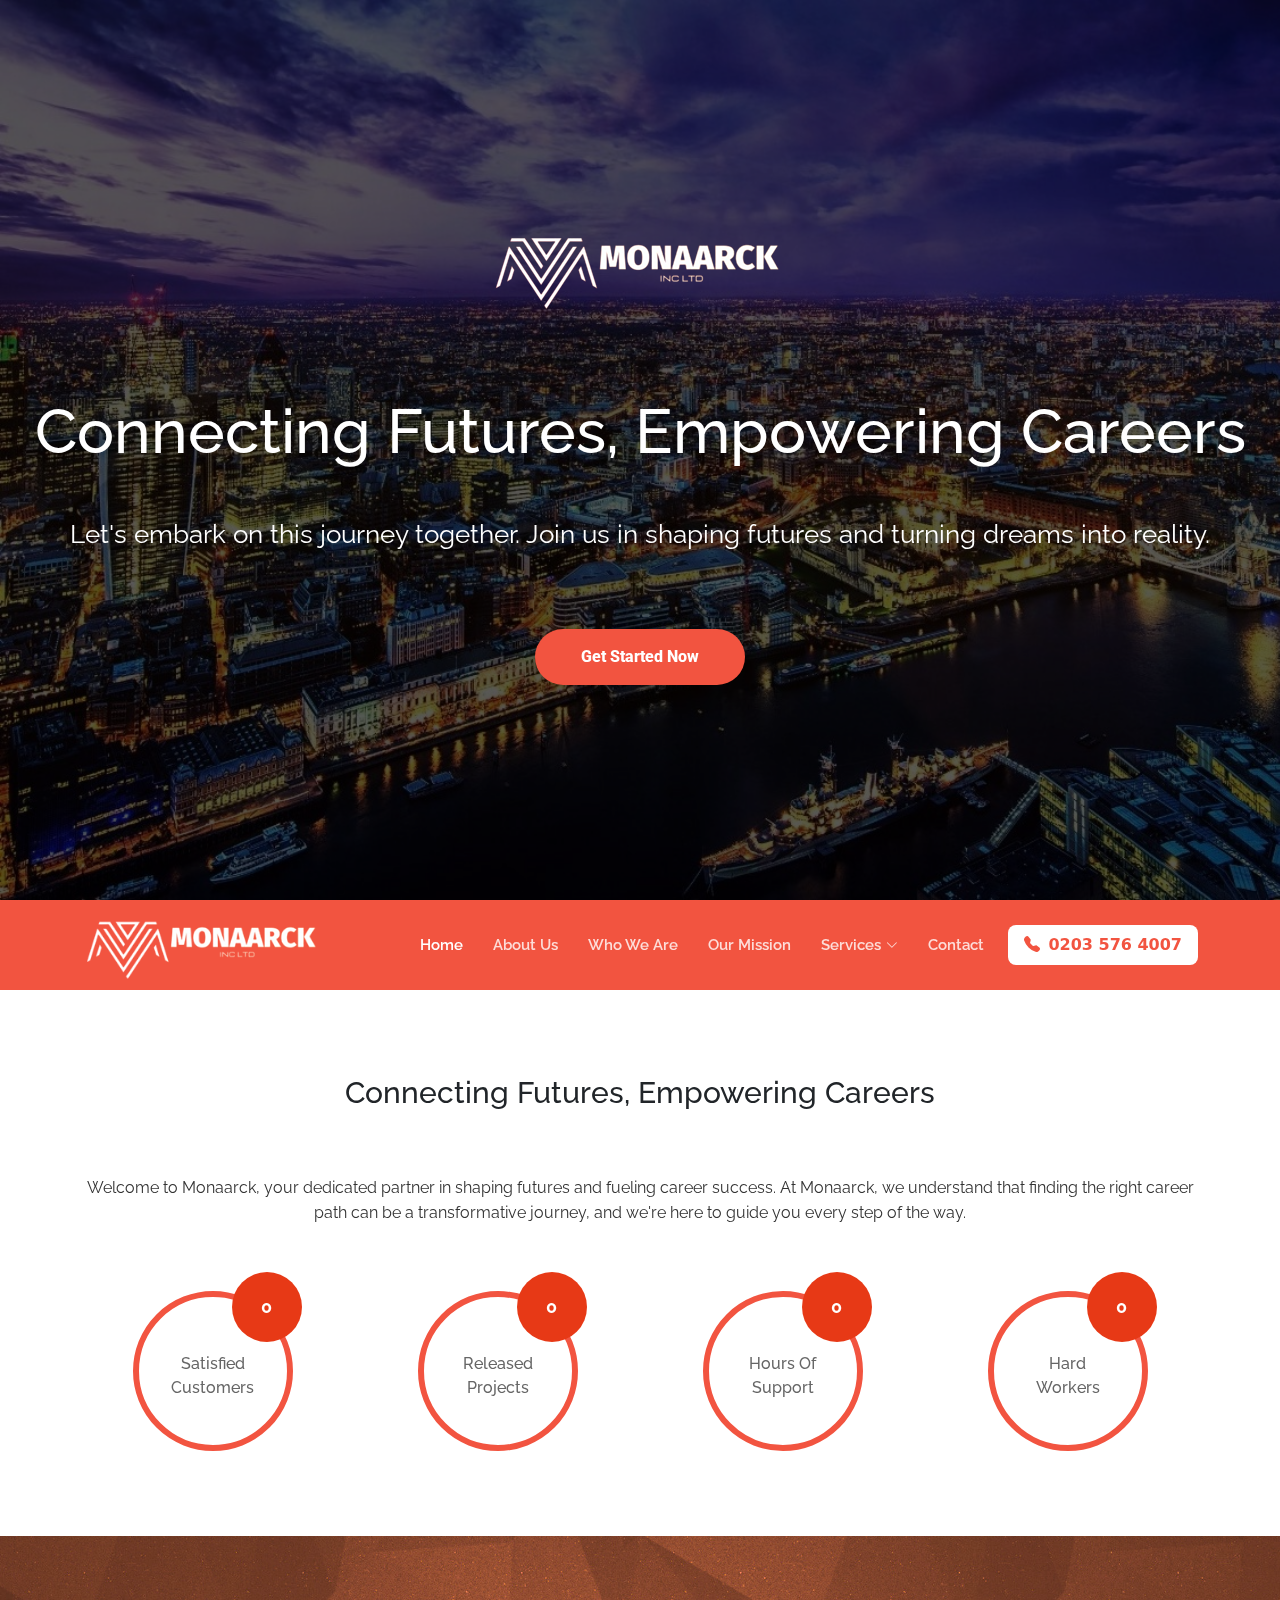
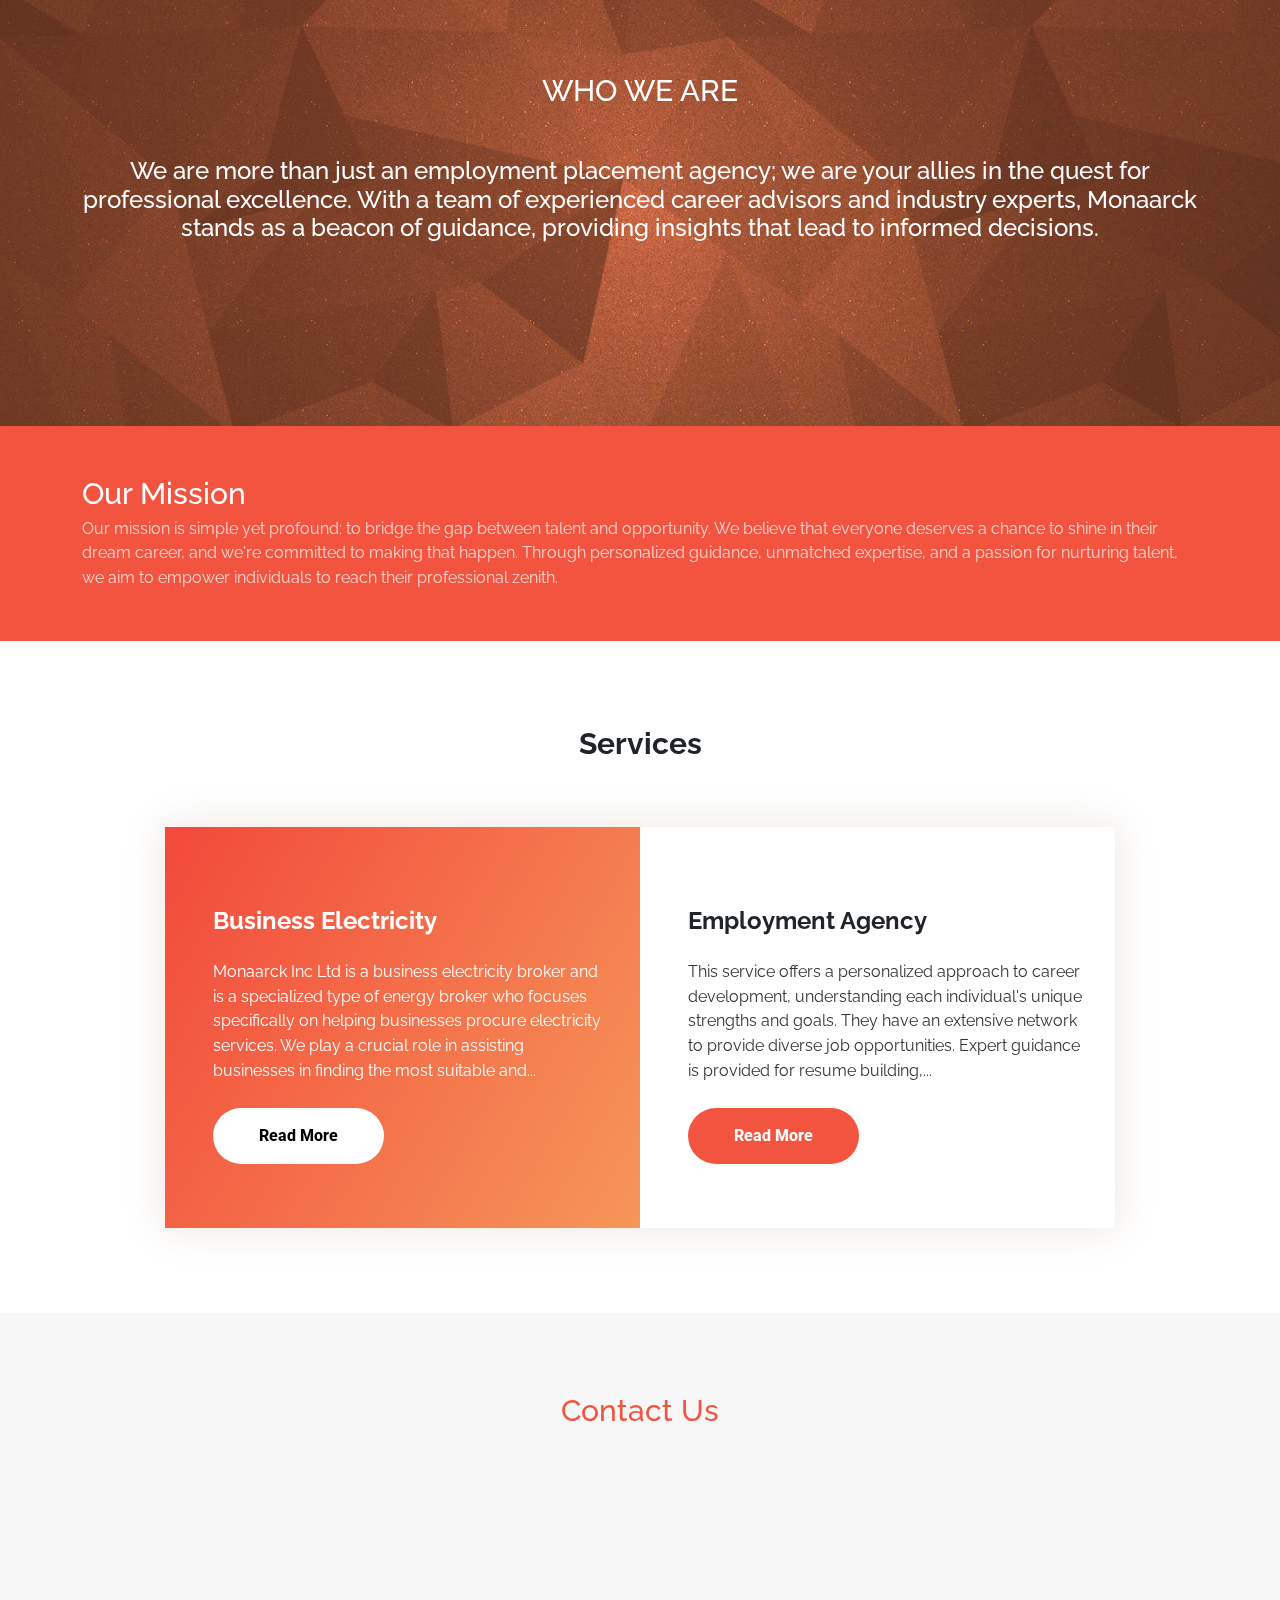
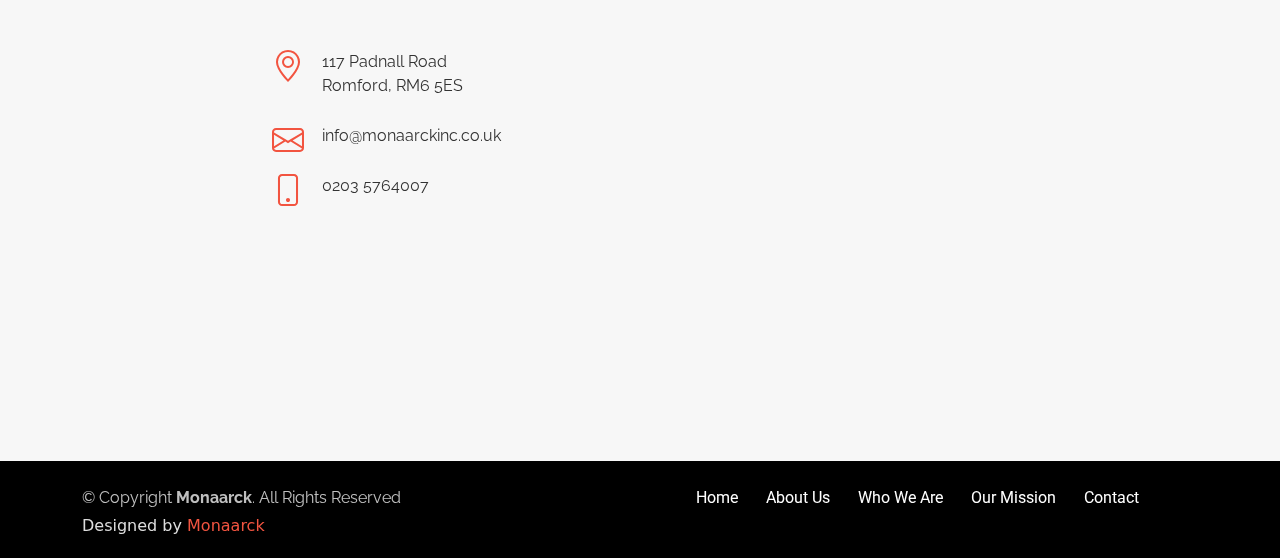
==== commit e4bc5048: "Company Name Updated In Content" ====
--- a/index.html
+++ b/index.html
@@ -120,7 +120,7 @@
         </h2>
 
         <p>
-          Welcome to Monaarck, your dedicated partner in shaping futures and fueling career success. At [Your Agency Name], we understand that finding the right career path can be a transformative journey, and we're here to guide you every step of the way.
+          Welcome to Monaarck, your dedicated partner in shaping futures and fueling career success. At Monaarck, we understand that finding the right career path can be a transformative journey, and we're here to guide you every step of the way.
         </p>
 
         <div class="row stats-row">
